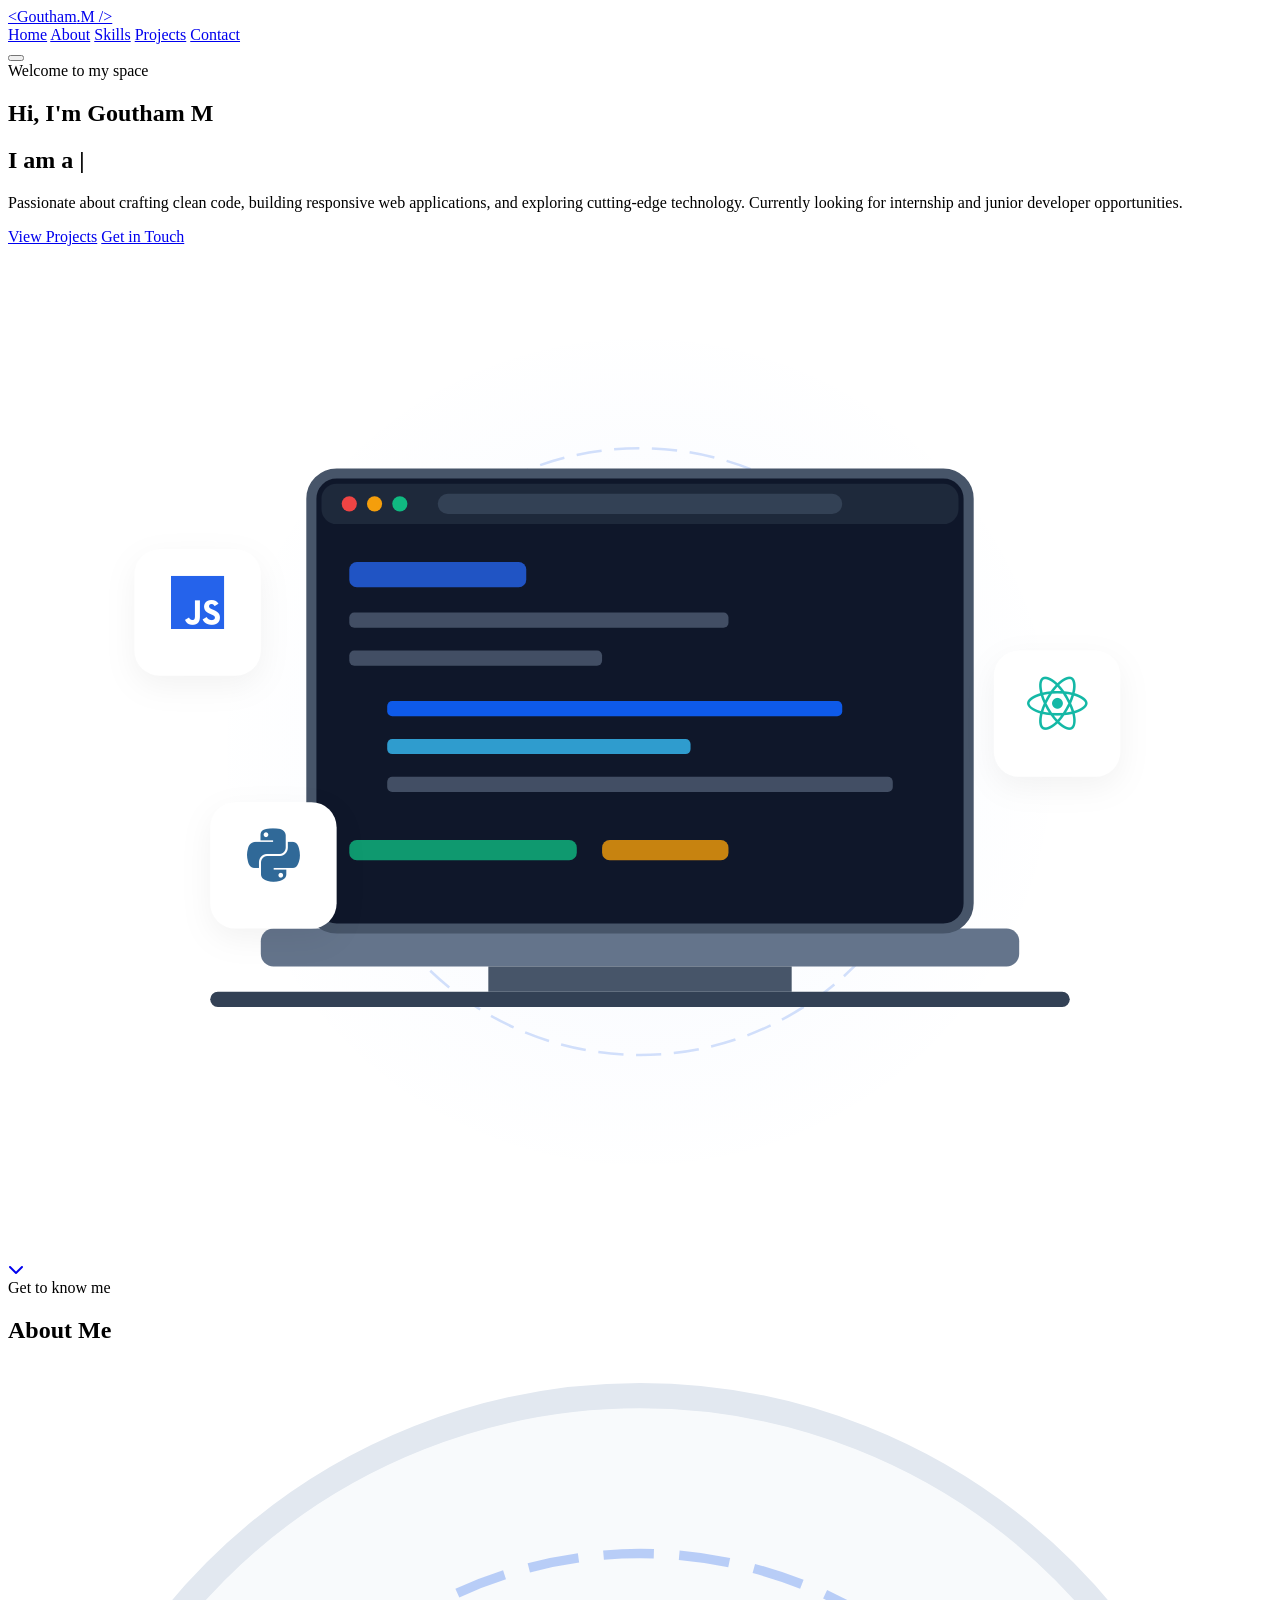
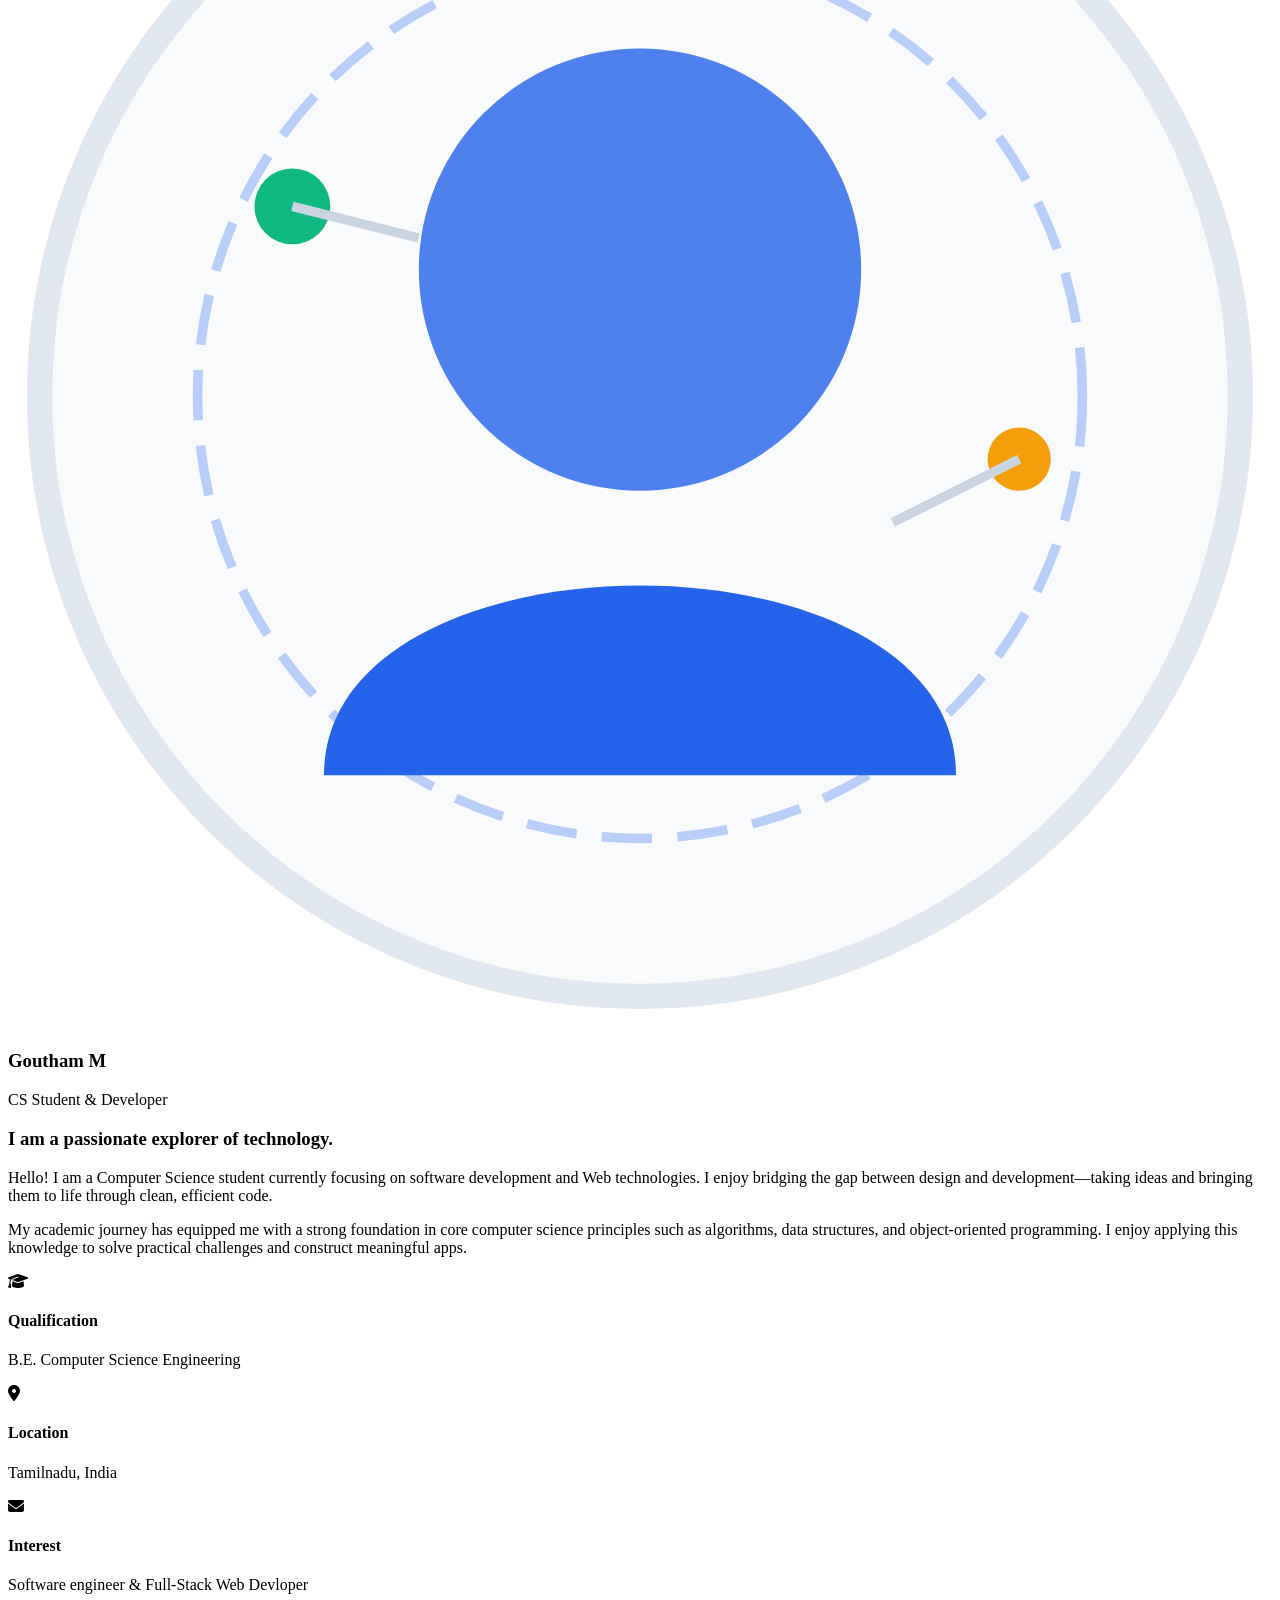
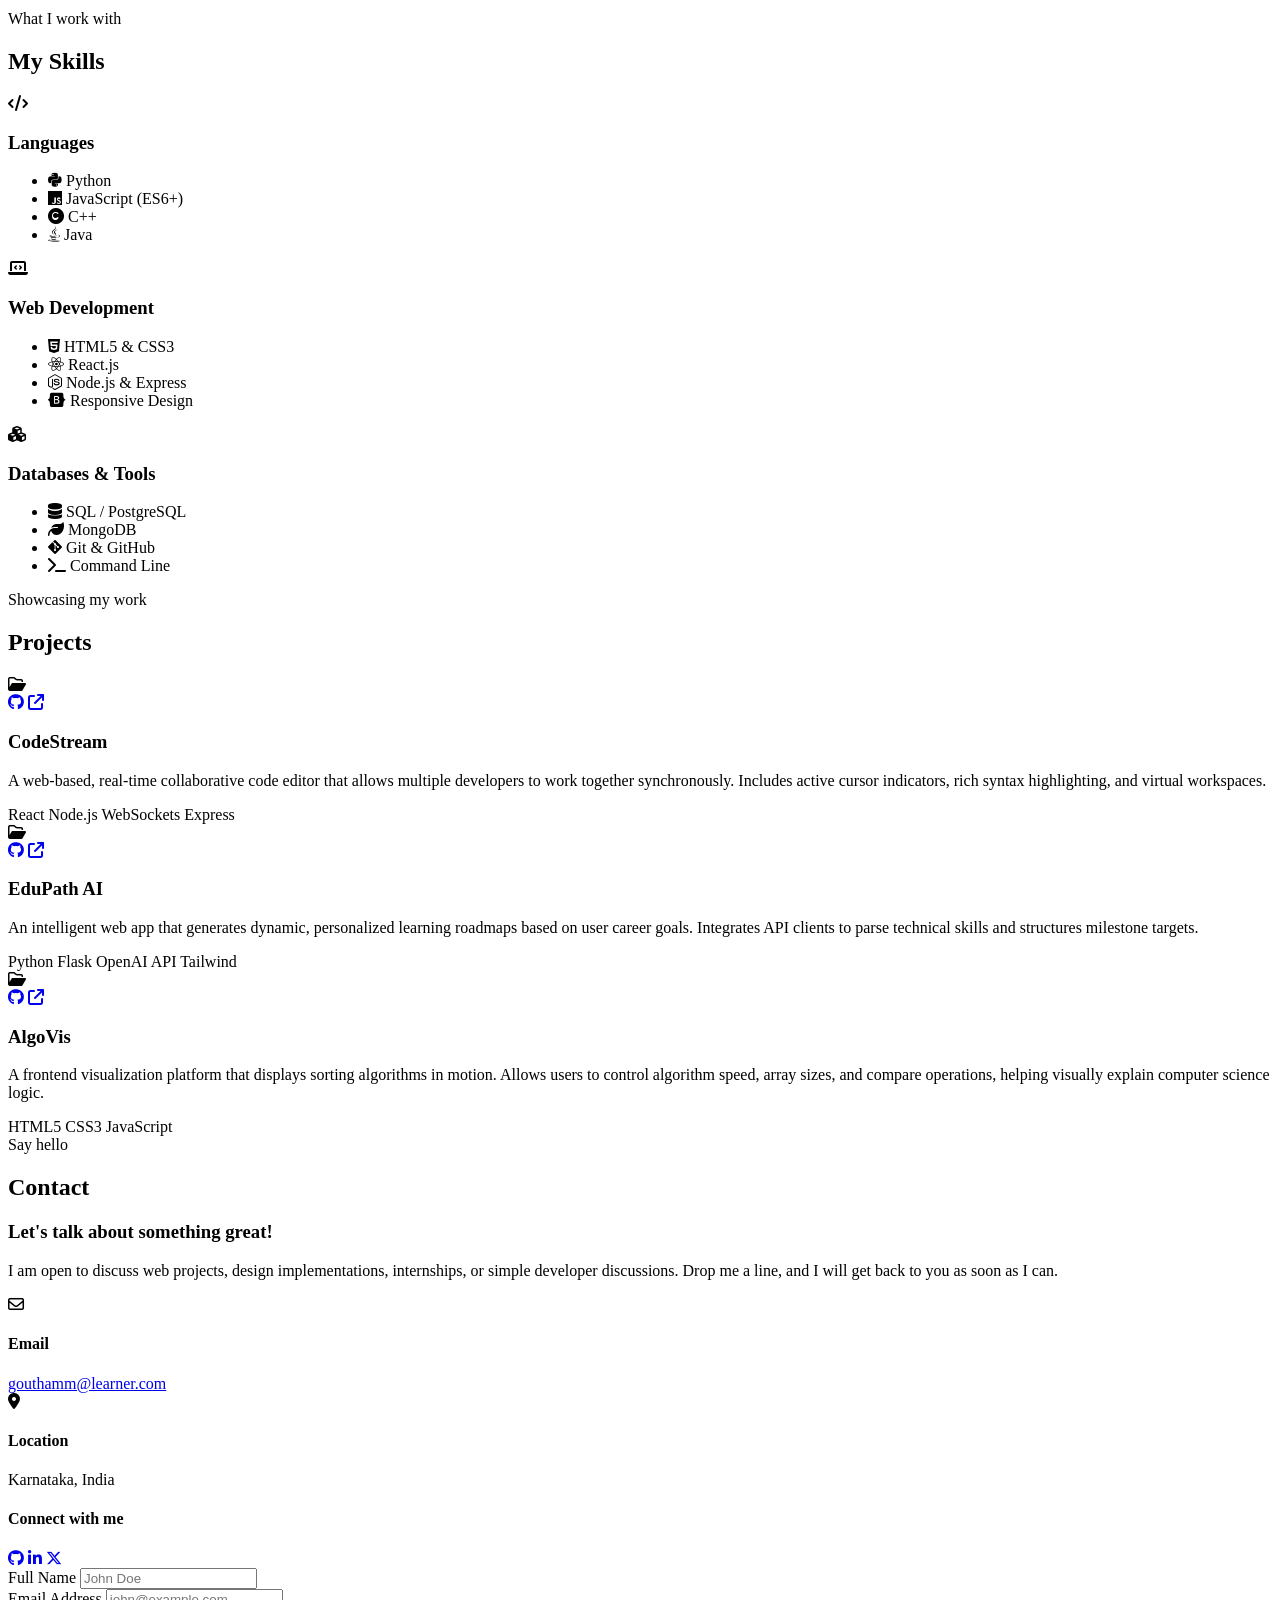
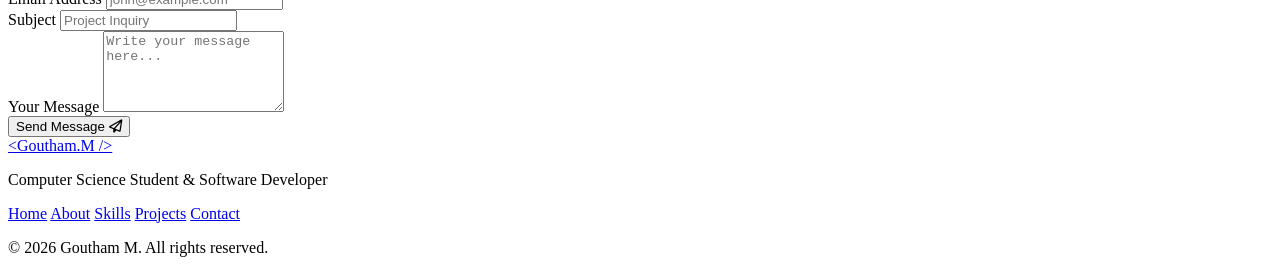
==== !indec.html @ 9b83786e "Update !indec.html" ====
<!DOCTYPE html>
<html lang="en">
<head>
    <meta charset="UTF-8">
    <meta name="viewport" content="width=device-width, initial-scale=1.0">
    <meta name="description" content="Portfolio of Goutham M, a passionate Computer Science student and Software Developer. Presenting projects, skills, education, and contact information.">
    <title>Goutham M | Computer Science Student & Developer Portfolio</title>
    <!-- Google Fonts -->
    <link rel="preconnect" href="https://fonts.googleapis.com">
    <link rel="preconnect" href="https://fonts.gstatic.com" crossorigin>
    <link href="https://fonts.googleapis.com/css2?family=Inter:wght@300;400;500;600;700&family=Outfit:wght@400;500;600;700;800&display=swap" rel="stylesheet">
    <!-- Font Awesome Icons -->
    <link rel="stylesheet" href="https://cdnjs.cloudflare.com/ajax/libs/font-awesome/6.4.0/css/all.min.css">
    <!-- Custom CSS -->
    <link rel="stylesheet" href="style.css">
</head>
<body>
    <!-- Navigation Bar -->
    <header class="navbar" id="navbar">
        <div class="nav-container">
            <a href="#home" class="logo">
                <span class="logo-accent">&lt;</span>Goutham<span class="logo-accent">.M /&gt;</span>
            </a>
            
            <nav class="nav-menu" id="nav-menu">
                <a href="#home" class="nav-link active">Home</a>
                <a href="#about" class="nav-link">About</a>
                <a href="#skills" class="nav-link">Skills</a>
                <a href="#projects" class="nav-link">Projects</a>
                <a href="#contact" class="nav-link">Contact</a>
            </nav>
            <button class="nav-toggle" id="nav-toggle" aria-label="Toggle menu">
                <span class="bar"></span>
                <span class="bar"></span>
                <span class="bar"></span>
            </button>
        </div>
    </header>
    <!-- Main Content -->
    <main>
        <!-- Hero Section -->
        <section id="home" class="hero-section">
            <div class="hero-container">
                <div class="hero-content">
                    <span class="hero-subtitle">Welcome to my space</span>
                    <h1 class="hero-title">Hi, I'm <span class="text-gradient">Goutham M</span></h1>
                    <h2 class="hero-tagline">
                        I am a <span class="typewriter" id="typewriter" data-words='["Computer Science Student", "Software Developer", "Problem Solver", "Tech Enthusiast"]'></span><span class="cursor">|</span>
                    </h2>
                    <p class="hero-description">
                        Passionate about crafting clean code, building responsive web applications, and exploring cutting-edge technology. Currently looking for internship and junior developer opportunities.
                    </p>
                    <div class="hero-cta">
                        <a href="#projects" class="btn btn-primary">View Projects</a>
                        <a href="#contact" class="btn btn-secondary">Get in Touch</a>
                    </div>
                </div>
                <div class="hero-graphic">
                    <div class="graphic-wrapper">
                        <!-- Modern Professional Web Dev SVG graphic -->
                        <svg viewBox="0 0 500 400" class="hero-svg">
                            <!-- Background Circles -->
                            <circle cx="250" cy="200" r="170" fill="url(#blue-grad)" opacity="0.05" />
                            <circle cx="250" cy="200" r="120" fill="none" stroke="#2563eb" stroke-width="1" stroke-dasharray="10 5" opacity="0.2" class="spin-slow" />
                            
                            <!-- Laptop Base -->
                            <rect x="100" y="270" width="300" height="15" rx="5" fill="#64748b" />
                            <rect x="190" y="285" width="120" height="10" fill="#475569" />
                            <rect x="80" y="295" width="340" height="6" rx="3" fill="#334155" />
                            
                            <!-- Laptop Screen Frame -->
                            <rect x="120" y="90" width="260" height="180" rx="10" fill="#0f172a" stroke="#475569" stroke-width="4" />
                            
                            <!-- Web Browser Mockup Header -->
                            <rect x="124" y="94" width="252" height="16" fill="#1e293b" rx="6" />
                            <!-- Browser Dots -->
                            <circle cx="135" cy="102" r="3" fill="#ef4444" />
                            <circle cx="145" cy="102" r="3" fill="#f59e0b" />
                            <circle cx="155" cy="102" r="3" fill="#10b981" />
                            <!-- Browser Address Bar -->
                            <rect x="170" y="98" width="160" height="8" rx="4" fill="#334155" />
                            
                            <!-- Screen Content/Code Lines -->
                            <rect x="135" y="125" width="70" height="10" rx="3" fill="#2563eb" opacity="0.8" />
                            <rect x="135" y="145" width="150" height="6" rx="2" fill="#64748b" opacity="0.6" />
                            <rect x="135" y="160" width="100" height="6" rx="2" fill="#64748b" opacity="0.6" />
                            
                            <rect x="150" y="180" width="180" height="6" rx="2" fill="#0f62fe" opacity="0.9" />
                            <rect x="150" y="195" width="120" height="6" rx="2" fill="#38bdf8" opacity="0.8" />
                            <rect x="150" y="210" width="200" height="6" rx="2" fill="#64748b" opacity="0.6" />
                            
                            <rect x="135" y="235" width="90" height="8" rx="3" fill="#10b981" opacity="0.8" />
                            <rect x="235" y="235" width="50" height="8" rx="3" fill="#f59e0b" opacity="0.8" />
                            
                            <!-- Tech floating badges -->
                            <g class="float-animation-1">
                                <rect x="50" y="120" width="50" height="50" rx="10" fill="#ffffff" filter="drop-shadow(0 4px 6px rgba(0,0,0,0.05))" />
                                <text x="75" y="150" font-family="'Font Awesome 5 Brands'" font-size="24" fill="#2563eb" text-anchor="middle">&#xf3b8;</text> <!-- JS -->
                            </g>
                            
                            <g class="float-animation-2">
                                <rect x="390" y="160" width="50" height="50" rx="10" fill="#ffffff" filter="drop-shadow(0 4px 6px rgba(0,0,0,0.05))" />
                                <text x="415" y="190" font-family="'Font Awesome 5 Brands'" font-size="24" fill="#14b8a6" text-anchor="middle">&#xf41b;</text> <!-- React -->
                            </g>
                            
                            <g class="float-animation-3">
                                <rect x="80" y="220" width="50" height="50" rx="10" fill="#ffffff" filter="drop-shadow(0 4px 6px rgba(0,0,0,0.05))" />
                                <text x="105" y="250" font-family="'Font Awesome 5 Brands'" font-size="24" fill="#306998" text-anchor="middle">&#xf3e2;</text> <!-- Python -->
                            </g>
                            
                            <!-- Gradients -->
                            <defs>
                                <radialGradient id="blue-grad" cx="50%" cy="50%" r="50%">
                                    <stop offset="0%" stop-color="#2563eb" />
                                    <stop offset="100%" stop-color="#3b82f6" stop-opacity="0" />
                                </radialGradient>
                            </defs>
                        </svg>
                    </div>
                </div>
            </div>
            <!-- Scroll Down Indicator -->
            <div class="scroll-down">
                <a href="#about" aria-label="Scroll to About Me section">
                    <i class="fa-solid fa-chevron-down bounce"></i>
                </a>
            </div>
        </section>
        <!-- About Me Section -->
        <section id="about" class="about-section section-padding">
            <div class="container">
                <div class="section-header">
                    <span class="section-subtitle">Get to know me</span>
                    <h2 class="section-title">About Me</h2>
                    <div class="title-underline"></div>
                </div>
                
                <div class="about-grid">
                    <div class="about-image-wrapper">
                        <div class="about-card-shadow"></div>
                        <div class="about-card">
                            <svg viewBox="0 0 200 200" class="about-avatar-svg">
                                <circle cx="100" cy="100" r="95" fill="#f8fafc" stroke="#e2e8f0" stroke-width="4" />
                                <!-- Avatar Graphic -->
                                <circle cx="100" cy="80" r="35" fill="#2563eb" opacity="0.8" />
                                <path d="M50 160 C 50 120, 150 120, 150 160" fill="#2563eb" />
                                <circle cx="100" cy="100" r="70" fill="none" stroke="#2563eb" stroke-dasharray="8 4" stroke-width="1.5" opacity="0.3" class="spin-slow" />
                                <!-- Decorative nodes -->
                                <circle cx="45" cy="70" r="6" fill="#10b981" />
                                <circle cx="160" cy="110" r="5" fill="#f59e0b" />
                                <line x1="45" y1="70" x2="65" y2="75" stroke="#cbd5e1" stroke-width="1.5" />
                                <line x1="160" y1="110" x2="140" y2="120" stroke="#cbd5e1" stroke-width="1.5" />
                            </svg>
                            <div class="about-card-info">
                                <h3>Goutham M</h3>
                                <p>CS Student & Developer</p>
                            </div>
                        </div>
                    </div>
                    
                    <div class="about-details">
                        <h3 class="about-heading">I am a passionate explorer of technology.</h3>
                        <p class="about-text">
                            Hello! I am a Computer Science student currently focusing on software development and Web technologies. I enjoy bridging the gap between design and development—taking ideas and bringing them to life through clean, efficient code.
                        </p>
                        <p class="about-text">
                            My academic journey has equipped me with a strong foundation in core computer science principles such as algorithms, data structures, and object-oriented programming. I enjoy applying this knowledge to solve practical challenges and construct meaningful apps.
                        </p>
                        
                        <div class="info-badges-grid">
                            <div class="info-badge">
                                <div class="badge-icon"><i class="fa-solid fa-graduation-cap"></i></div>
                                <div class="badge-text">
                                    <h4>Qualification</h4>
                                    <p>B.E. Computer Science Engineering</p>
                                </div>
                            </div>
                            <div class="info-badge">
                                <div class="badge-icon"><i class="fa-solid fa-location-dot"></i></div>
                                <div class="badge-text">
                                    <h4>Location</h4>
                                    <p>Tamilnadu, India</p>
                                </div>
                            </div>
                            <div class="info-badge">
                                <div class="badge-icon"><i class="fa-solid fa-envelope"></i></div>
                                <div class="badge-text">
                                    <h4>Interest</h4>
                                    <p>Software engineer & Full-Stack Web Devloper</p>
                                </div>
                            </div>
                        </div>
                    </div>
                </div>
            </div>
        </section>
        <!-- Skills Section -->
        <section id="skills" class="skills-section section-padding bg-light">
            <div class="container">
                <div class="section-header">
                    <span class="section-subtitle">What I work with</span>
                    <h2 class="section-title">My Skills</h2>
                    <div class="title-underline"></div>
                </div>
                <div class="skills-grid">
                    <!-- Languages -->
                    <div class="skill-category-card">
                        <div class="category-header">
                            <i class="fa-solid fa-code category-icon"></i>
                            <h3>Languages</h3>
                        </div>
                        <ul class="skills-list">
                            <li class="skill-item">
                                <div class="skill-info">
                                    <span class="skill-name"><i class="fa-brands fa-python skill-logo python-color"></i> Python</span>
                                </div>
                            </li>
                            <li class="skill-item">
                                <div class="skill-info">
                                    <span class="skill-name"><i class="fa-brands fa-js skill-logo js-color"></i> JavaScript (ES6+)</span>
                                </div>
                            </li>
                            <li class="skill-item">
                                <div class="skill-info">
                                    <span class="skill-name"><i class="fa-solid fa-copyright skill-logo cpp-color"></i> C++</span>
                                </div>
                            </li>
                            <li class="skill-item">
                                <div class="skill-info">
                                    <span class="skill-name"><i class="fa-brands fa-java skill-logo java-color"></i> Java</span>
                                </div>
                            </li>
                        </ul>
                    </div>
                    <!-- Web Development -->
                    <div class="skill-category-card">
                        <div class="category-header">
                            <i class="fa-solid fa-laptop-code category-icon"></i>
                            <h3>Web Development</h3>
                        </div>
                        <ul class="skills-list">
                            <li class="skill-item">
                                <div class="skill-info">
                                    <span class="skill-name"><i class="fa-brands fa-html5 skill-logo html-color"></i> HTML5 & CSS3</span>
                                </div>
                            </li>
                            <li class="skill-item">
                                <div class="skill-info">
                                    <span class="skill-name"><i class="fa-brands fa-react skill-logo react-color"></i> React.js</span>
                                </div>
                            </li>
                            <li class="skill-item">
                                <div class="skill-info">
                                    <span class="skill-name"><i class="fa-brands fa-node-js skill-logo node-color"></i> Node.js & Express</span>
                                </div>
                            </li>
                            <li class="skill-item">
                                <div class="skill-info">
                                    <span class="skill-name"><i class="fa-brands fa-bootstrap skill-logo bootstrap-color"></i> Responsive Design</span>
                                </div>
                            </li>
                        </ul>
                    </div>
                    <!-- Databases & Tools -->
                    <div class="skill-category-card">
                        <div class="category-header">
                            <i class="fa-solid fa-cubes category-icon"></i>
                            <h3>Databases & Tools</h3>
                        </div>
                        <ul class="skills-list">
                            <li class="skill-item">
                                <div class="skill-info">
                                    <span class="skill-name"><i class="fa-solid fa-database skill-logo sql-color"></i> SQL / PostgreSQL</span>
                                </div>
                            </li>
                            <li class="skill-item">
                                <div class="skill-info">
                                    <span class="skill-name"><i class="fa-solid fa-leaf skill-logo mongo-color"></i> MongoDB</span>
                                </div>
                            </li>
                            <li class="skill-item">
                                <div class="skill-info">
                                    <span class="skill-name"><i class="fa-brands fa-git-alt skill-logo git-color"></i> Git & GitHub</span>
                                </div>
                            </li>
                            <li class="skill-item">
                                <div class="skill-info">
                                    <span class="skill-name"><i class="fa-solid fa-terminal skill-logo linux-color"></i> Command Line</span>
                                </div>
                            </li>
                        </ul>
                    </div>
                </div>
            </div>
        </section>
        <!-- Projects Section -->
        <section id="projects" class="projects-section section-padding">
            <div class="container">
                <div class="section-header">
                    <span class="section-subtitle">Showcasing my work</span>
                    <h2 class="section-title">Projects</h2>
                    <div class="title-underline"></div>
                </div>
                <div class="projects-grid">
                    <!-- Project 1 -->
                    <div class="project-card">
                        <div class="project-header">
                            <div class="project-folder-icon">
                                <i class="fa-regular fa-folder-open"></i>
                            </div>
                            <div class="project-links">
                                <a href="https://github.com" target="_blank" rel="noopener noreferrer" aria-label="GitHub Repository"><i class="fa-brands fa-github"></i></a>
                                <a href="#" target="_blank" rel="noopener noreferrer" aria-label="Live Demo Link"><i class="fa-solid fa-arrow-up-right-from-square"></i></a>
                            </div>
                        </div>
                        <div class="project-body">
                            <h3 class="project-title">CodeStream</h3>
                            <p class="project-description">
                                A web-based, real-time collaborative code editor that allows multiple developers to work together synchronously. Includes active cursor indicators, rich syntax highlighting, and virtual workspaces.
                            </p>
                        </div>
                        <div class="project-footer">
                            <span class="tech-tag">React</span>
                            <span class="tech-tag">Node.js</span>
                            <span class="tech-tag">WebSockets</span>
                            <span class="tech-tag">Express</span>
                        </div>
                    </div>
                    <!-- Project 2 -->
                    <div class="project-card">
                        <div class="project-header">
                            <div class="project-folder-icon">
                                <i class="fa-regular fa-folder-open"></i>
                            </div>
                            <div class="project-links">
                                <a href="https://github.com" target="_blank" rel="noopener noreferrer" aria-label="GitHub Repository"><i class="fa-brands fa-github"></i></a>
                                <a href="#" target="_blank" rel="noopener noreferrer" aria-label="Live Demo Link"><i class="fa-solid fa-arrow-up-right-from-square"></i></a>
                            </div>
                        </div>
                        <div class="project-body">
                            <h3 class="project-title">EduPath AI</h3>
                            <p class="project-description">
                                An intelligent web app that generates dynamic, personalized learning roadmaps based on user career goals. Integrates API clients to parse technical skills and structures milestone targets.
                            </p>
                        </div>
                        <div class="project-footer">
                            <span class="tech-tag">Python</span>
                            <span class="tech-tag">Flask</span>
                            <span class="tech-tag">OpenAI API</span>
                            <span class="tech-tag">Tailwind</span>
                        </div>
                    </div>
                    <!-- Project 3 -->
                    <div class="project-card">
                        <div class="project-header">
                            <div class="project-folder-icon">
                                <i class="fa-regular fa-folder-open"></i>
                            </div>
                            <div class="project-links">
                                <a href="https://github.com" target="_blank" rel="noopener noreferrer" aria-label="GitHub Repository"><i class="fa-brands fa-github"></i></a>
                                <a href="#" target="_blank" rel="noopener noreferrer" aria-label="Live Demo Link"><i class="fa-solid fa-arrow-up-right-from-square"></i></a>
                            </div>
                        </div>
                        <div class="project-body">
                            <h3 class="project-title">AlgoVis</h3>
                            <p class="project-description">
                                A frontend visualization platform that displays sorting algorithms in motion. Allows users to control algorithm speed, array sizes, and compare operations, helping visually explain computer science logic.
                            </p>
                        </div>
                        <div class="project-footer">
                            <span class="tech-tag">HTML5</span>
                            <span class="tech-tag">CSS3</span>
                            <span class="tech-tag">JavaScript</span>
                        </div>
                    </div>
                </div>
            </div>
        </section>
        <!-- Contact Section -->
        <section id="contact" class="contact-section section-padding bg-light">
            <div class="container">
                <div class="section-header">
                    <span class="section-subtitle">Say hello</span>
                    <h2 class="section-title">Contact</h2>
                    <div class="title-underline"></div>
                </div>
                <div class="contact-grid">
                    <div class="contact-info">
                        <h3 class="contact-heading">Let's talk about something great!</h3>
                        <p class="contact-text">
                            I am open to discuss web projects, design implementations, internships, or simple developer discussions. Drop me a line, and I will get back to you as soon as I can.
                        </p>
                        
                        <div class="contact-details-list">
                            <div class="contact-detail-item">
                                <div class="contact-detail-icon"><i class="fa-regular fa-envelope"></i></div>
                                <div class="contact-detail-content">
                                    <h4>Email</h4>
                                    <a href="mailto:gouthamm@example.com">gouthamm@learner.com</a>
                                </div>
                            </div>
                            <div class="contact-detail-item">
                                <div class="contact-detail-icon"><i class="fa-solid fa-location-dot"></i></div>
                                <div class="contact-detail-content">
                                    <h4>Location</h4>
                                    <p>Karnataka, India</p>
                                </div>
                            </div>
                        </div>
                        <div class="social-links-wrapper">
                            <h4>Connect with me</h4>
                            <div class="social-links">
                                <a href="https://github.com" target="_blank" rel="noopener noreferrer" class="social-icon" aria-label="GitHub"><i class="fa-brands fa-github"></i></a>
                                <a href="https://linkedin.com" target="_blank" rel="noopener noreferrer" class="social-icon" aria-label="LinkedIn"><i class="fa-brands fa-linkedin-in"></i></a>
                                <a href="https://twitter.com" target="_blank" rel="noopener noreferrer" class="social-icon" aria-label="Twitter"><i class="fa-brands fa-x-twitter"></i></a>
                            </div>
                        </div>
                    </div>
                    <div class="contact-form-wrapper">
                        <form id="contact-form" class="contact-form">
                            <div class="form-group">
                                <label for="name" class="form-label">Full Name</label>
                                <input type="text" id="name" name="name" class="form-control" placeholder="John Doe" required>
                            </div>
                            <div class="form-group">
                                <label for="email" class="form-label">Email Address</label>
                                <input type="email" id="email" name="email" class="form-control" placeholder="john@example.com" required>
                            </div>
                            <div class="form-group">
                                <label for="subject" class="form-label">Subject</label>
                                <input type="text" id="subject" name="subject" class="form-control" placeholder="Project Inquiry" required>
                            </div>
                            <div class="form-group">
                                <label for="message" class="form-label">Your Message</label>
                                <textarea id="message" name="message" rows="5" class="form-control" placeholder="Write your message here..." required></textarea>
                            </div>
                            <button type="submit" id="submit-btn" class="btn btn-primary btn-block">
                                <span>Send Message</span> <i class="fa-regular fa-paper-plane"></i>
                            </button>
                            <div id="form-feedback" class="form-feedback hidden"></div>
                        </form>
                    </div>
                </div>
            </div>
        </section>
    </main>
    <!-- Footer -->
    <footer class="footer">
        <div class="container footer-container">
            <div class="footer-brand">
                <a href="#home" class="logo">&lt;Goutham.M /&gt;</a>
                <p>Computer Science Student & Software Developer</p>
            </div>
            <div class="footer-links">
                <a href="#home">Home</a>
                <a href="#about">About</a>
                <a href="#skills">Skills</a>
                <a href="#projects">Projects</a>
                <a href="#contact">Contact</a>
            </div>
            <div class="footer-bottom">
                <p>&copy; 2026 Goutham M. All rights reserved.</p>
            </div>
        </div>
    </footer>
    <!-- Custom JavaScript -->
    <script src="script.js"></script>
</body>
</html>
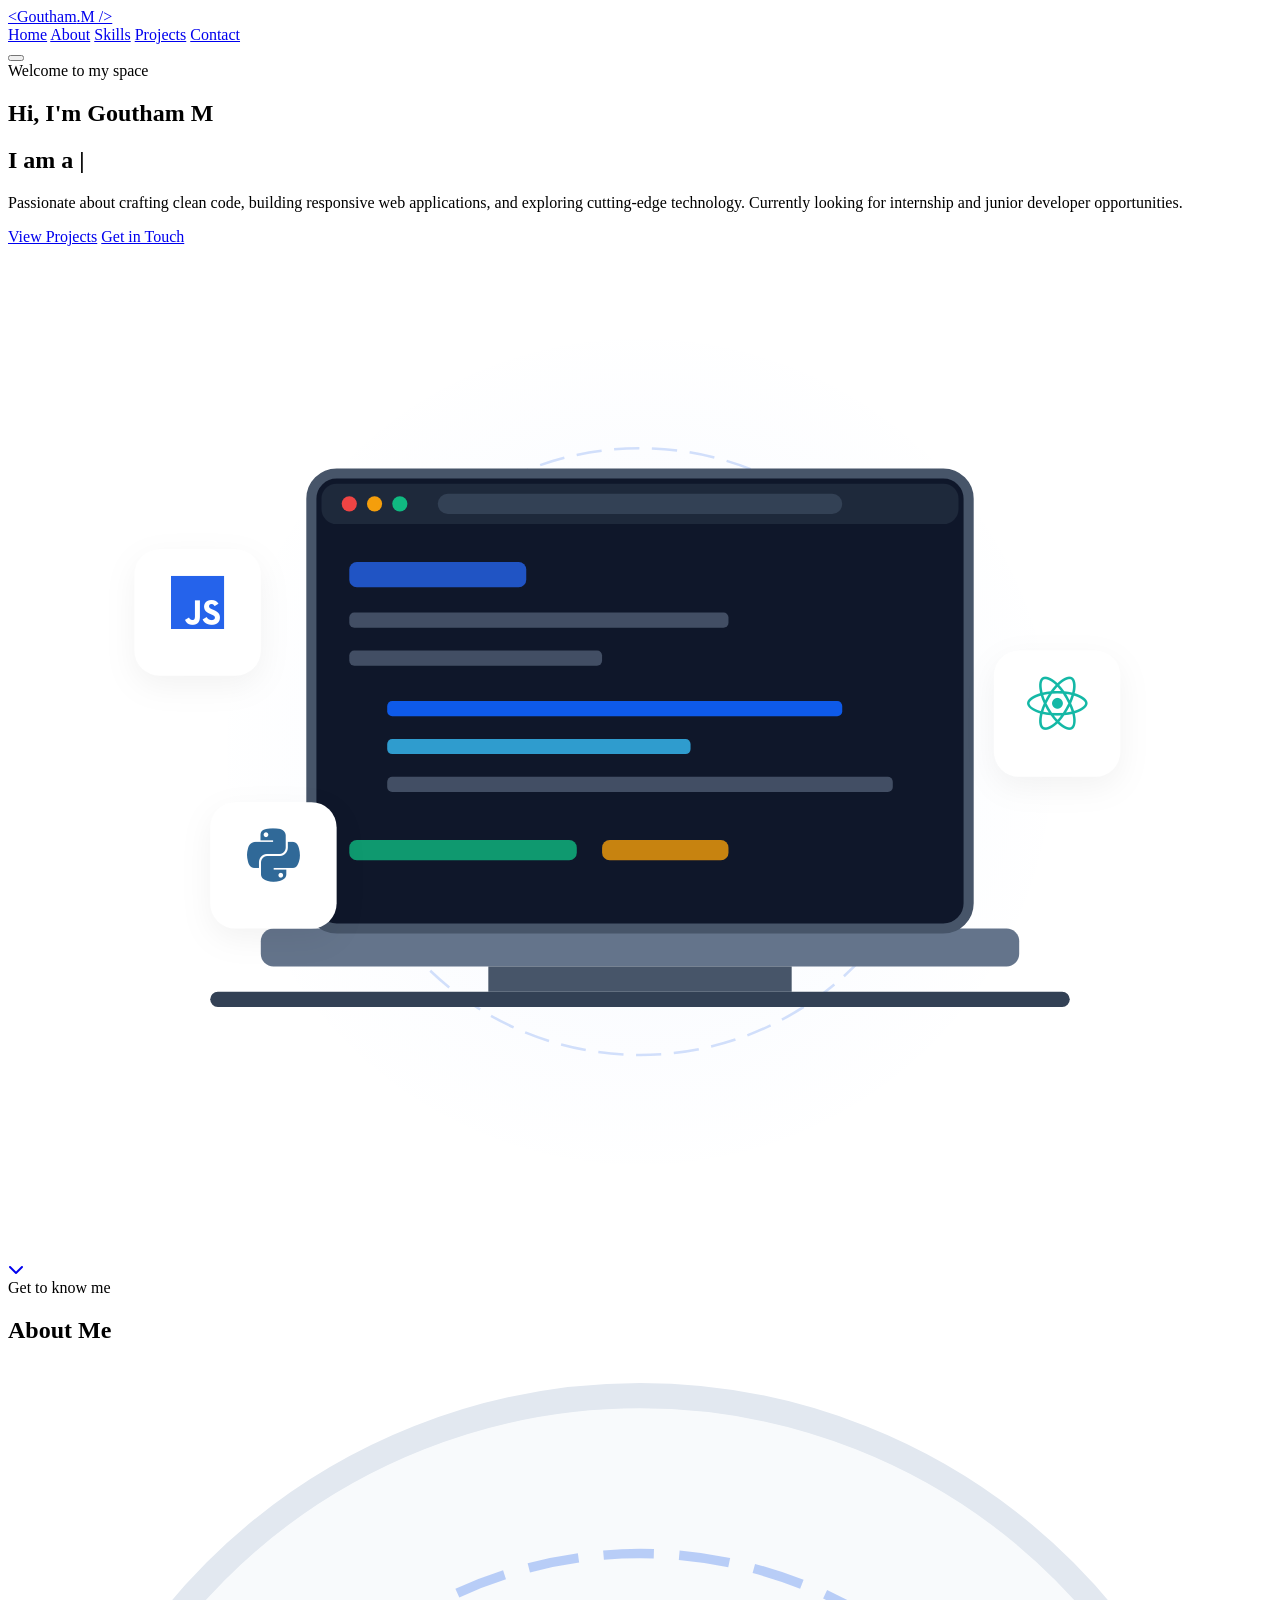
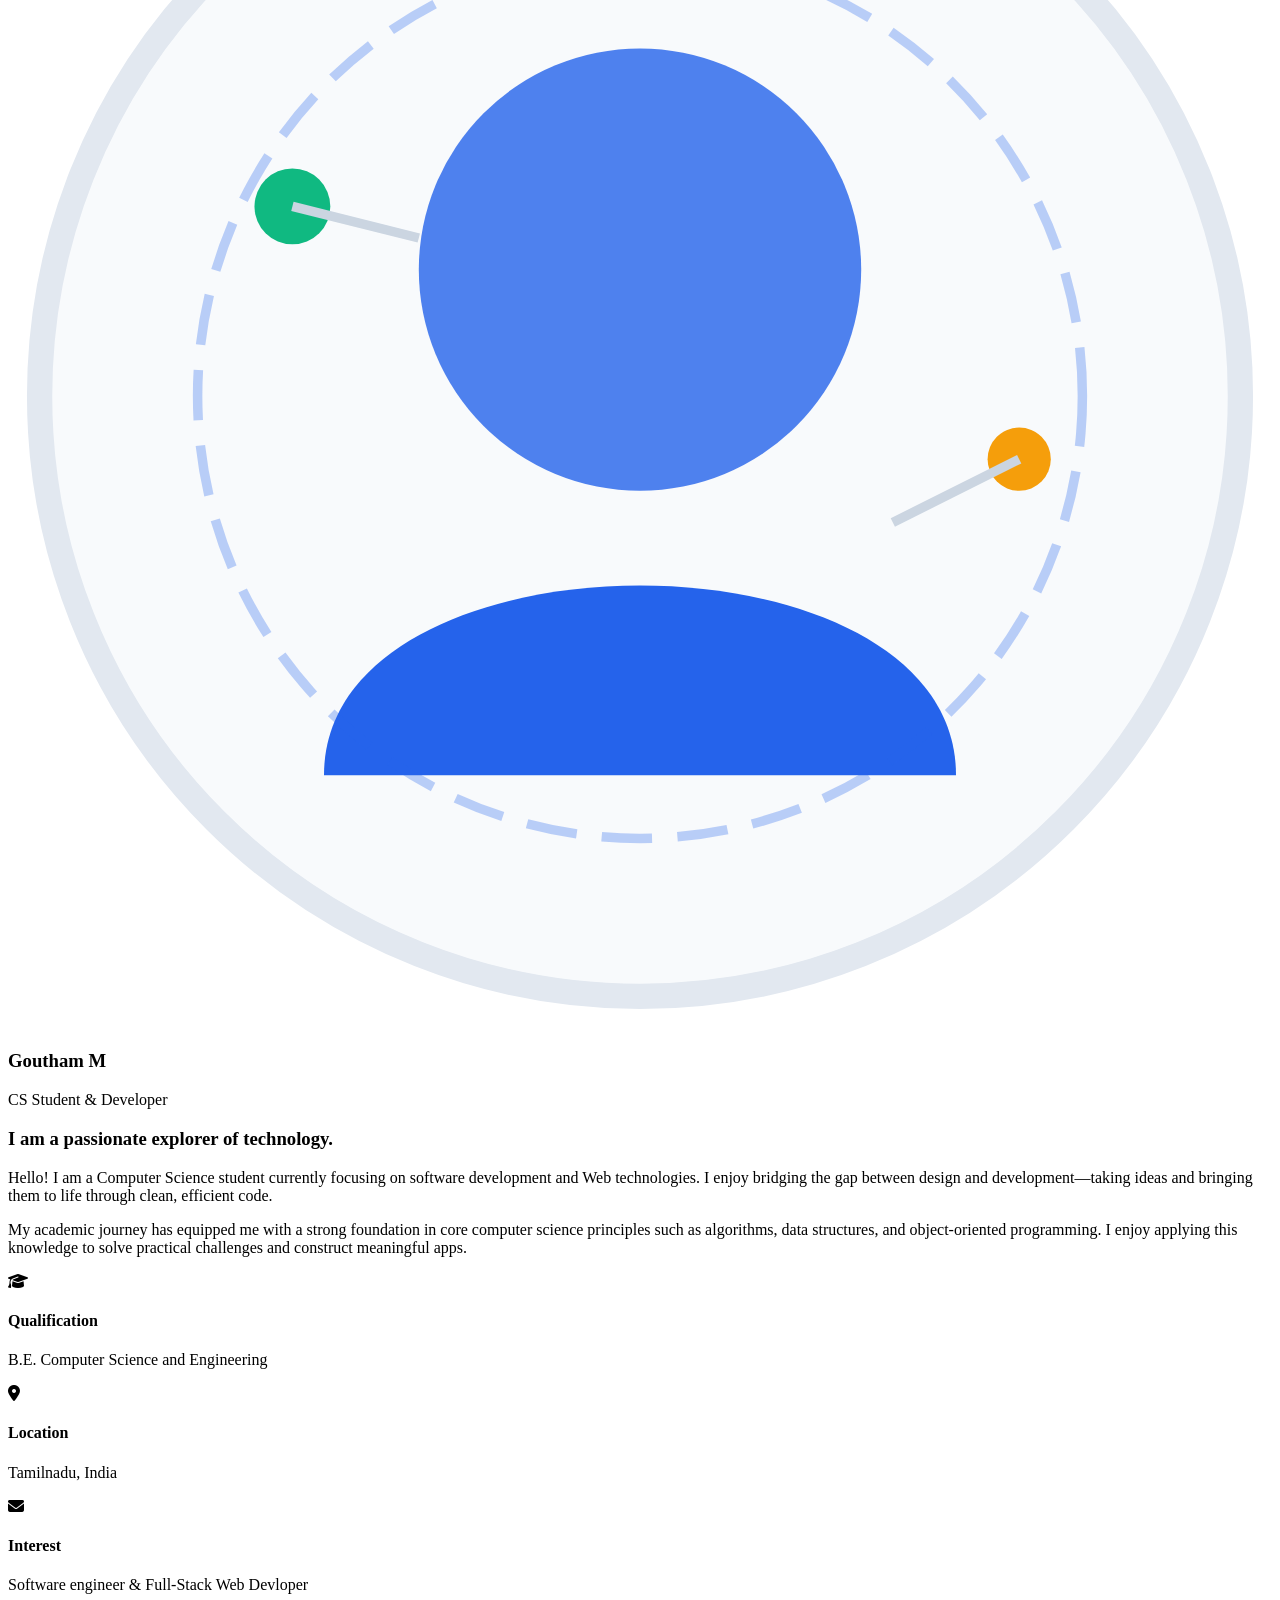
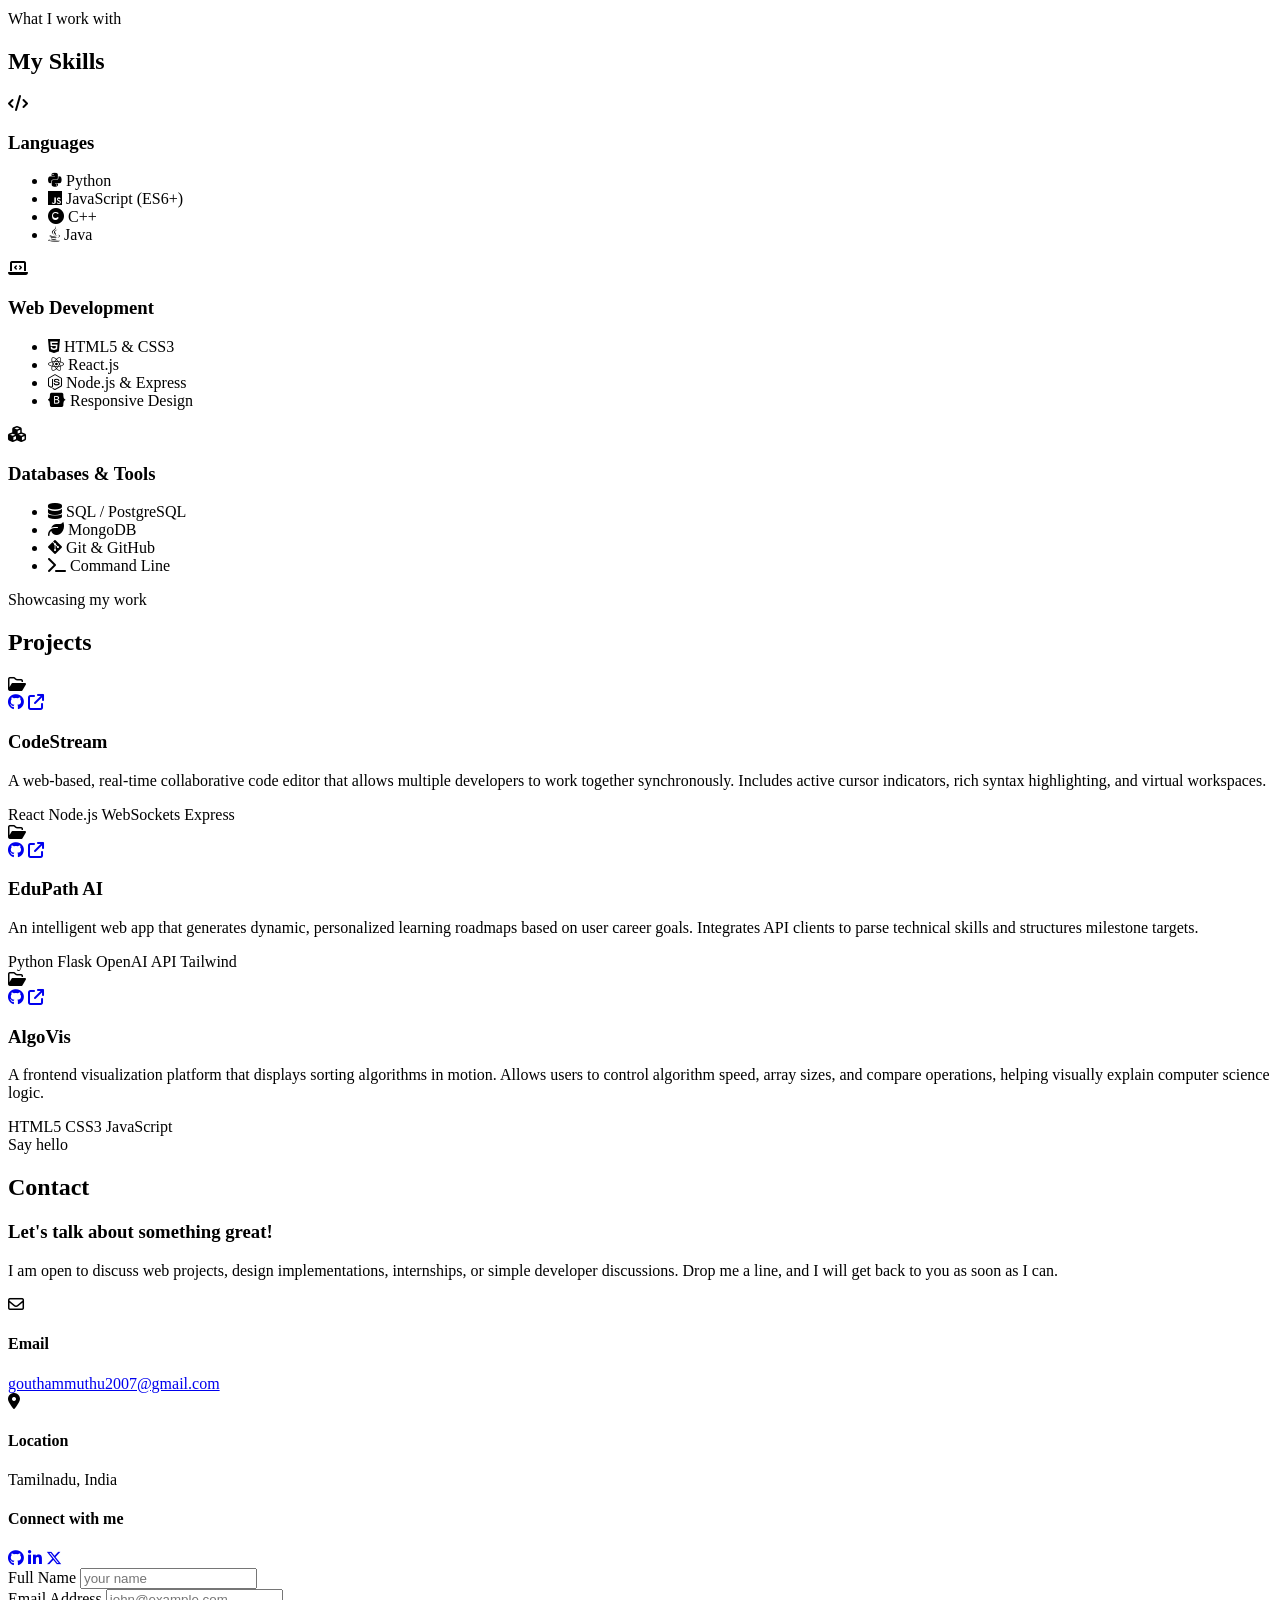
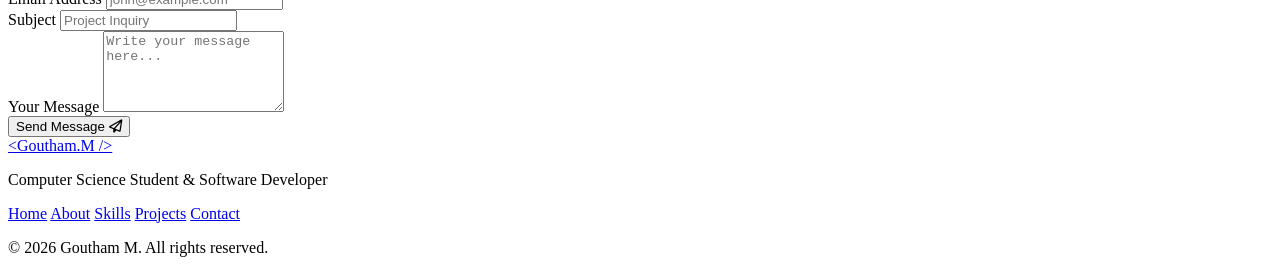
==== commit 996c2567: "Update !indec.html" ====
--- a/!indec.html
+++ b/!indec.html
@@ -172,7 +172,7 @@
                                 <div class="badge-icon"><i class="fa-solid fa-graduation-cap"></i></div>
                                 <div class="badge-text">
                                     <h4>Qualification</h4>
-                                    <p>B.E. Computer Science Engineering</p>
+                                    <p>B.E. Computer Science and Engineering</p>
                                 </div>
                             </div>
                             <div class="info-badge">
@@ -396,14 +396,14 @@
                                 <div class="contact-detail-icon"><i class="fa-regular fa-envelope"></i></div>
                                 <div class="contact-detail-content">
                                     <h4>Email</h4>
-                                    <a href="mailto:gouthamm@example.com">gouthamm@learner.com</a>
+                                    <a href="mailto:gouthamm@example.com">gouthammuthu2007@gmail.com</a>
                                 </div>
                             </div>
                             <div class="contact-detail-item">
                                 <div class="contact-detail-icon"><i class="fa-solid fa-location-dot"></i></div>
                                 <div class="contact-detail-content">
                                     <h4>Location</h4>
-                                    <p>Karnataka, India</p>
+                                    <p>Tamilnadu, India</p>
                                 </div>
                             </div>
                         </div>
@@ -420,7 +420,7 @@
                         <form id="contact-form" class="contact-form">
                             <div class="form-group">
                                 <label for="name" class="form-label">Full Name</label>
-                                <input type="text" id="name" name="name" class="form-control" placeholder="John Doe" required>
+                                <input type="text" id="name" name="name" class="form-control" placeholder="your name" required>
                             </div>
                             <div class="form-group">
                                 <label for="email" class="form-label">Email Address</label>
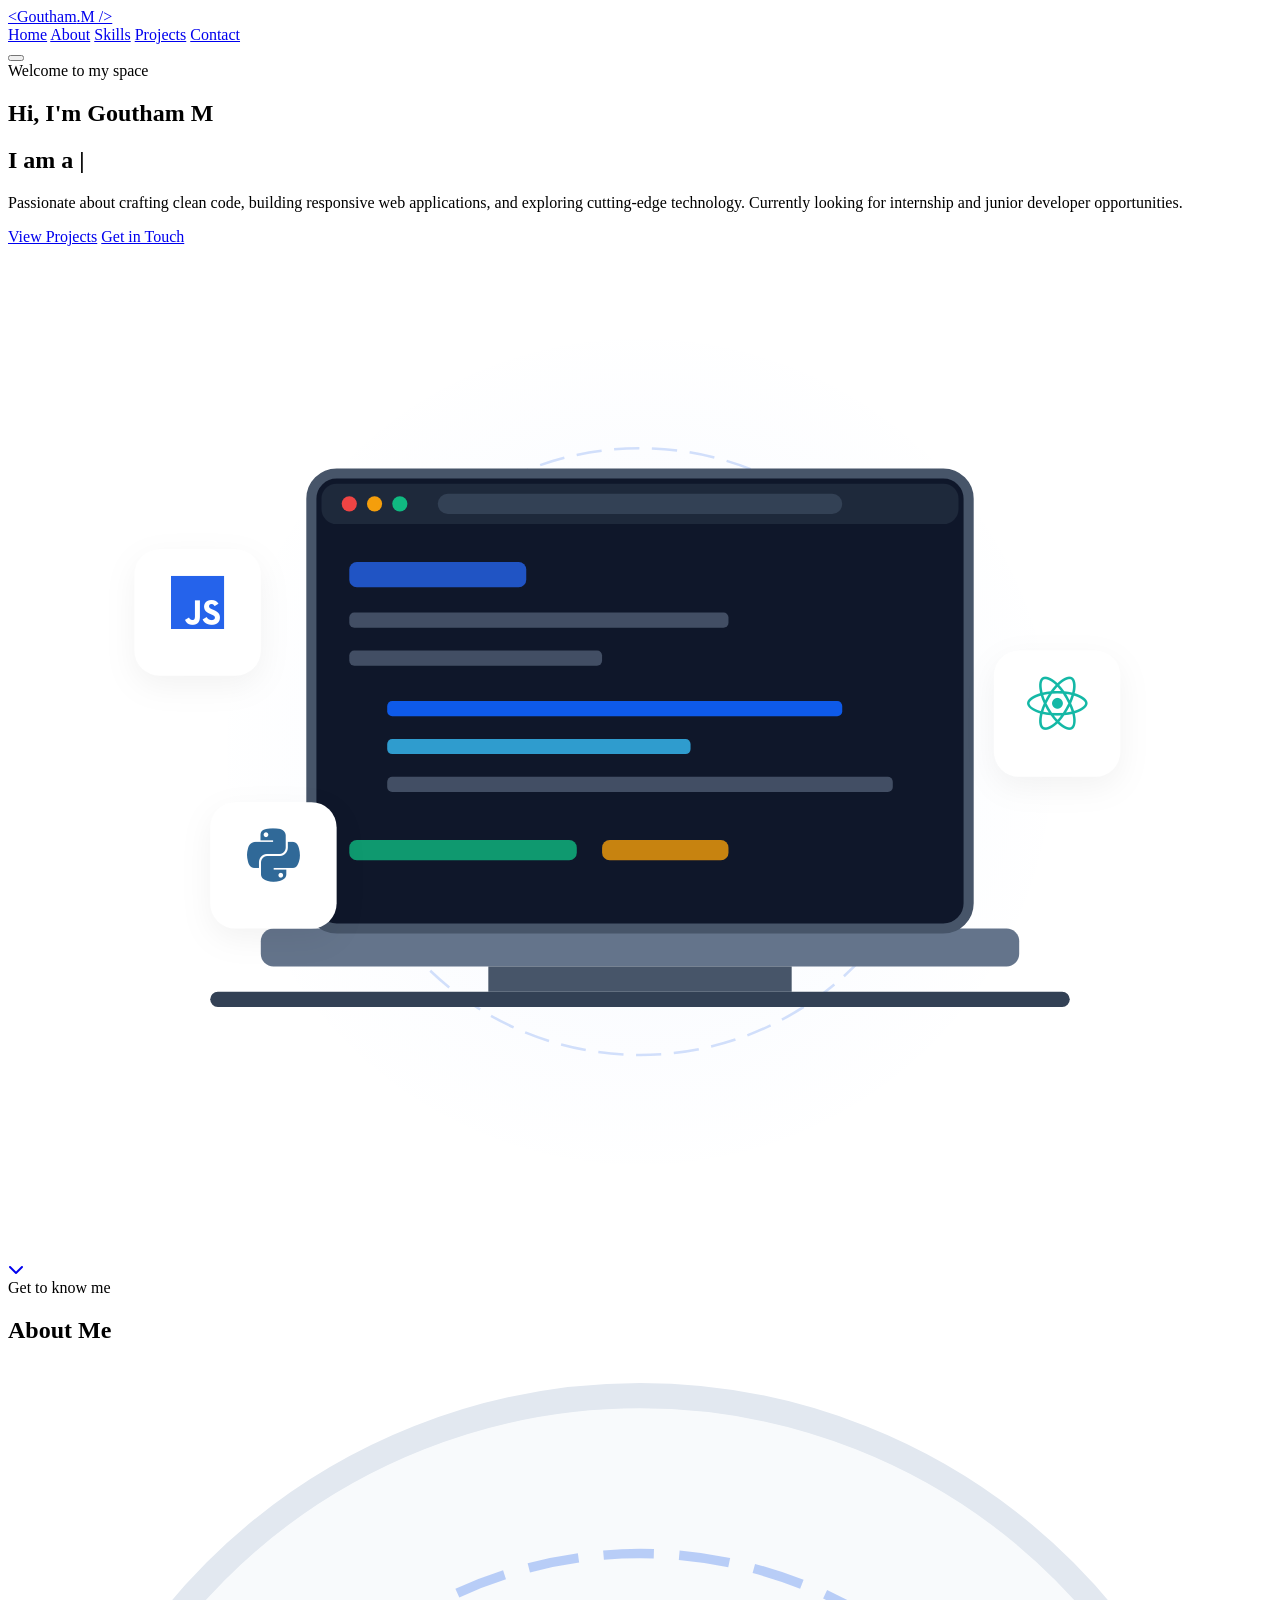
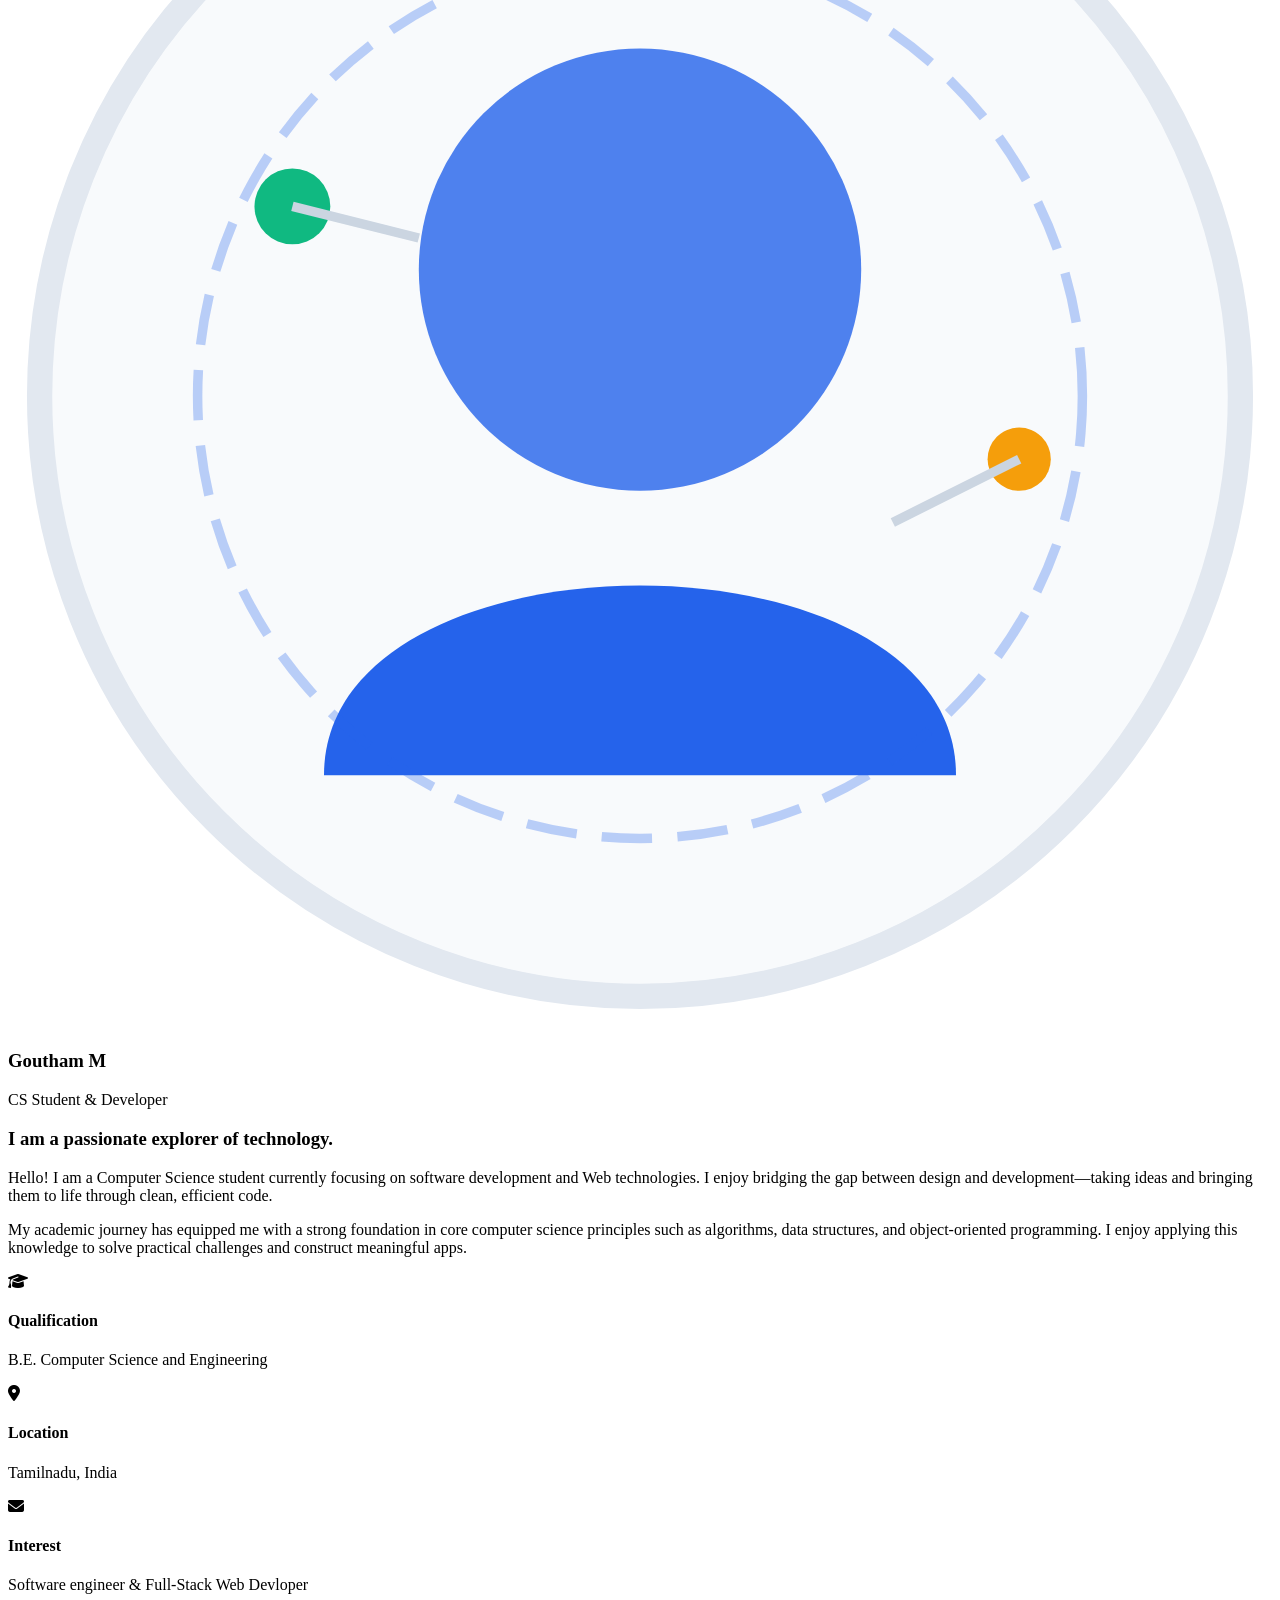
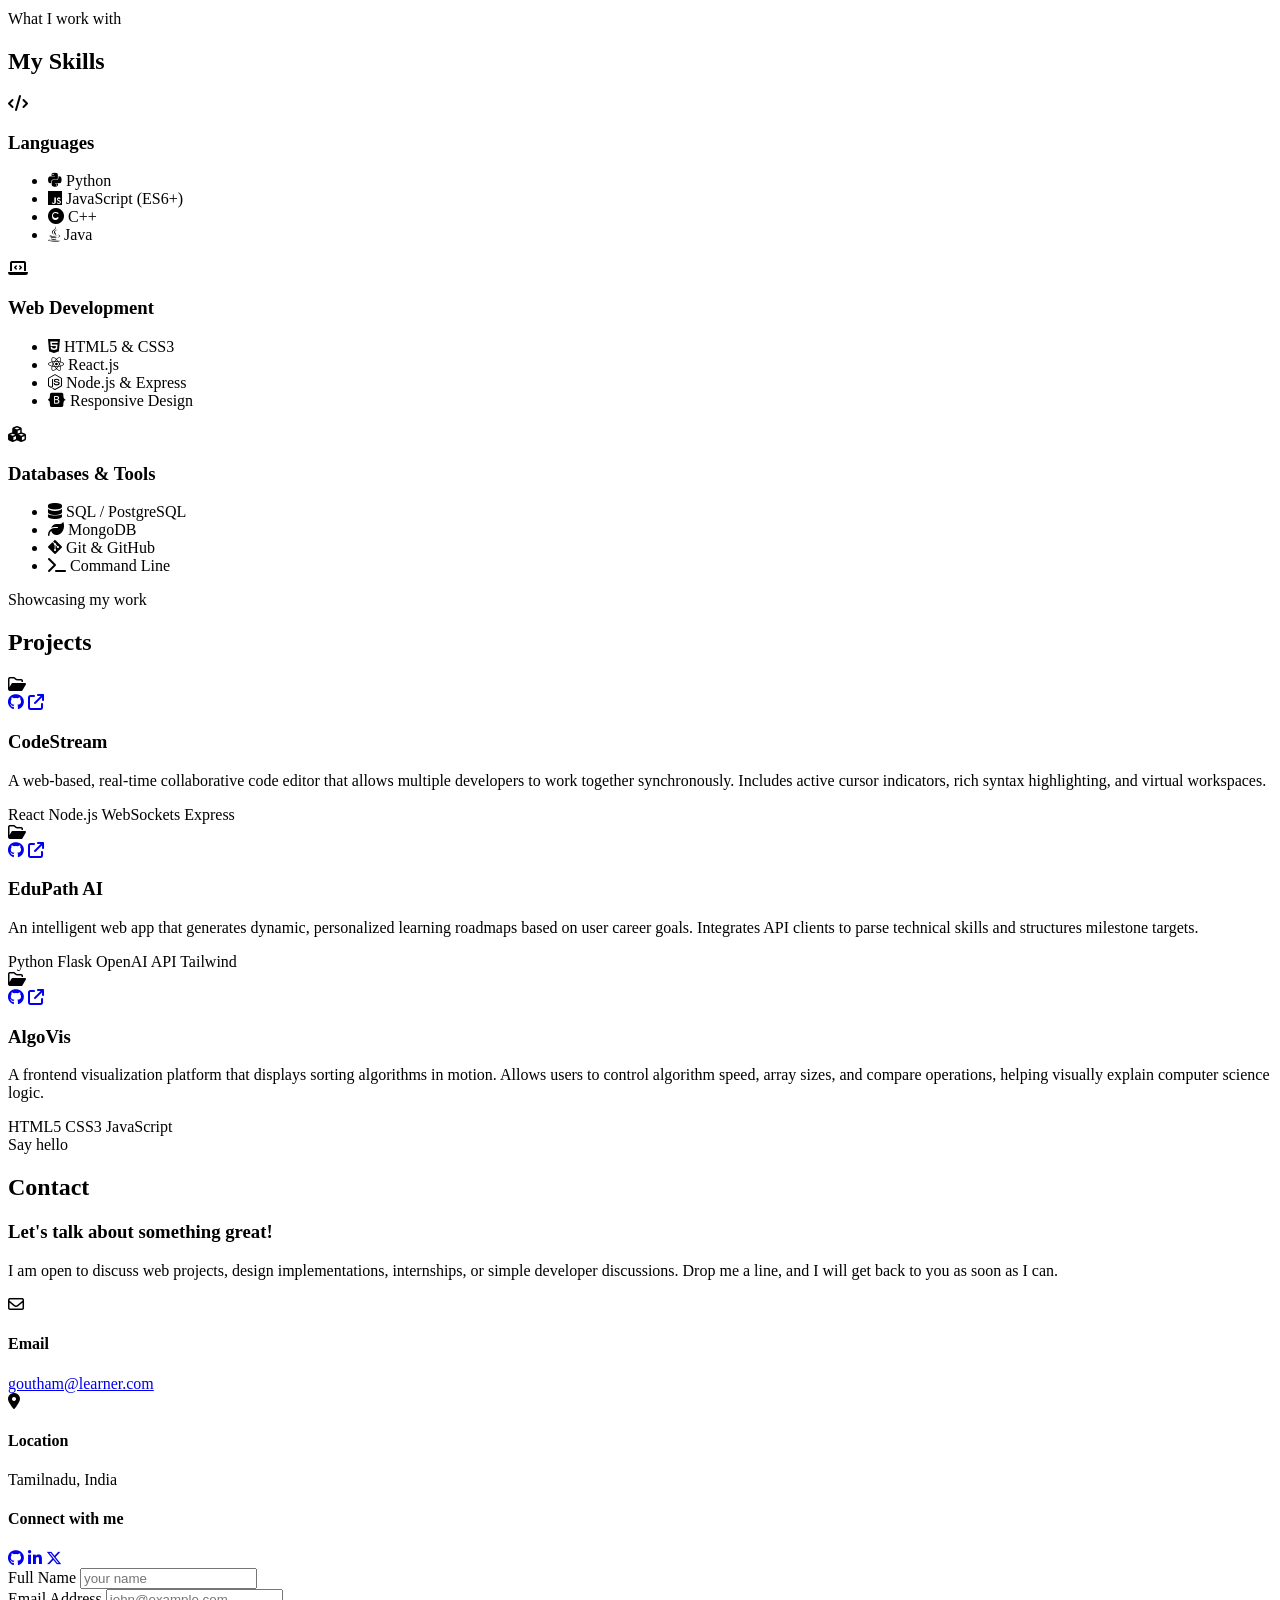
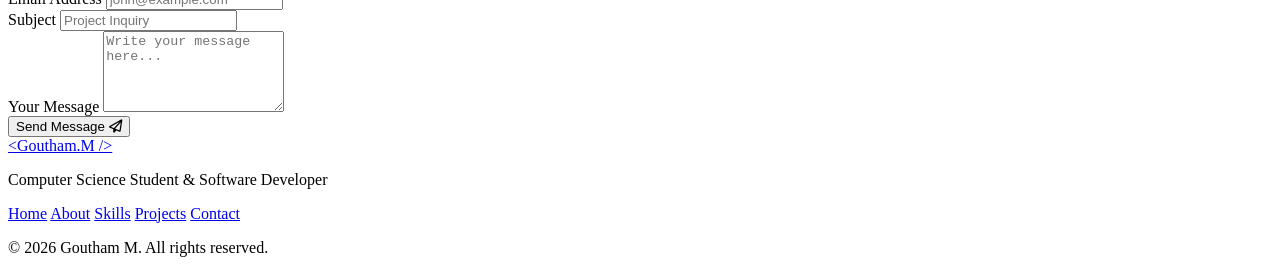
==== commit 794b1a4d: "Update !indec.html" ====
--- a/!indec.html
+++ b/!indec.html
@@ -396,7 +396,7 @@
                                 <div class="contact-detail-icon"><i class="fa-regular fa-envelope"></i></div>
                                 <div class="contact-detail-content">
                                     <h4>Email</h4>
-                                    <a href="mailto:gouthamm@example.com">gouthammuthu2007@gmail.com</a>
+                                    <a href="mailto:gouthammuthu2007@gmail.com">goutham@learner.com</a>
                                 </div>
                             </div>
                             <div class="contact-detail-item">
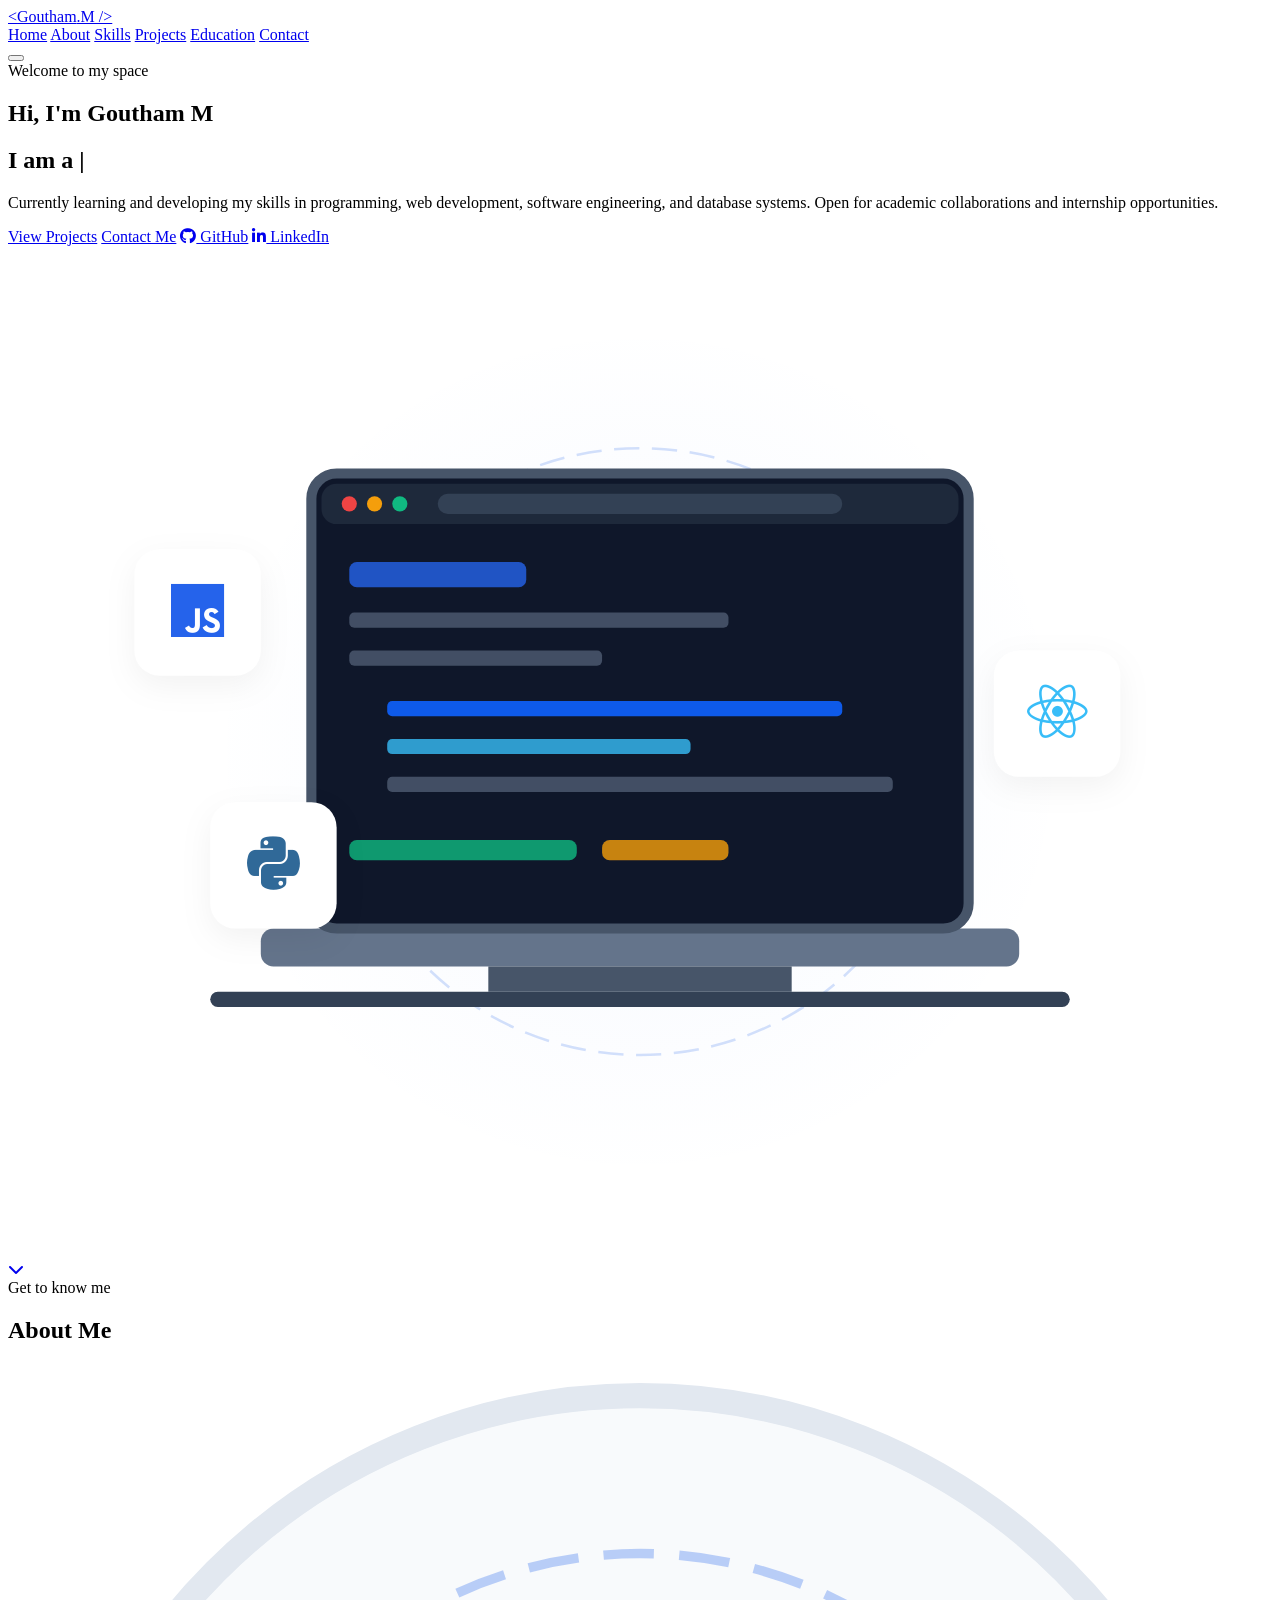
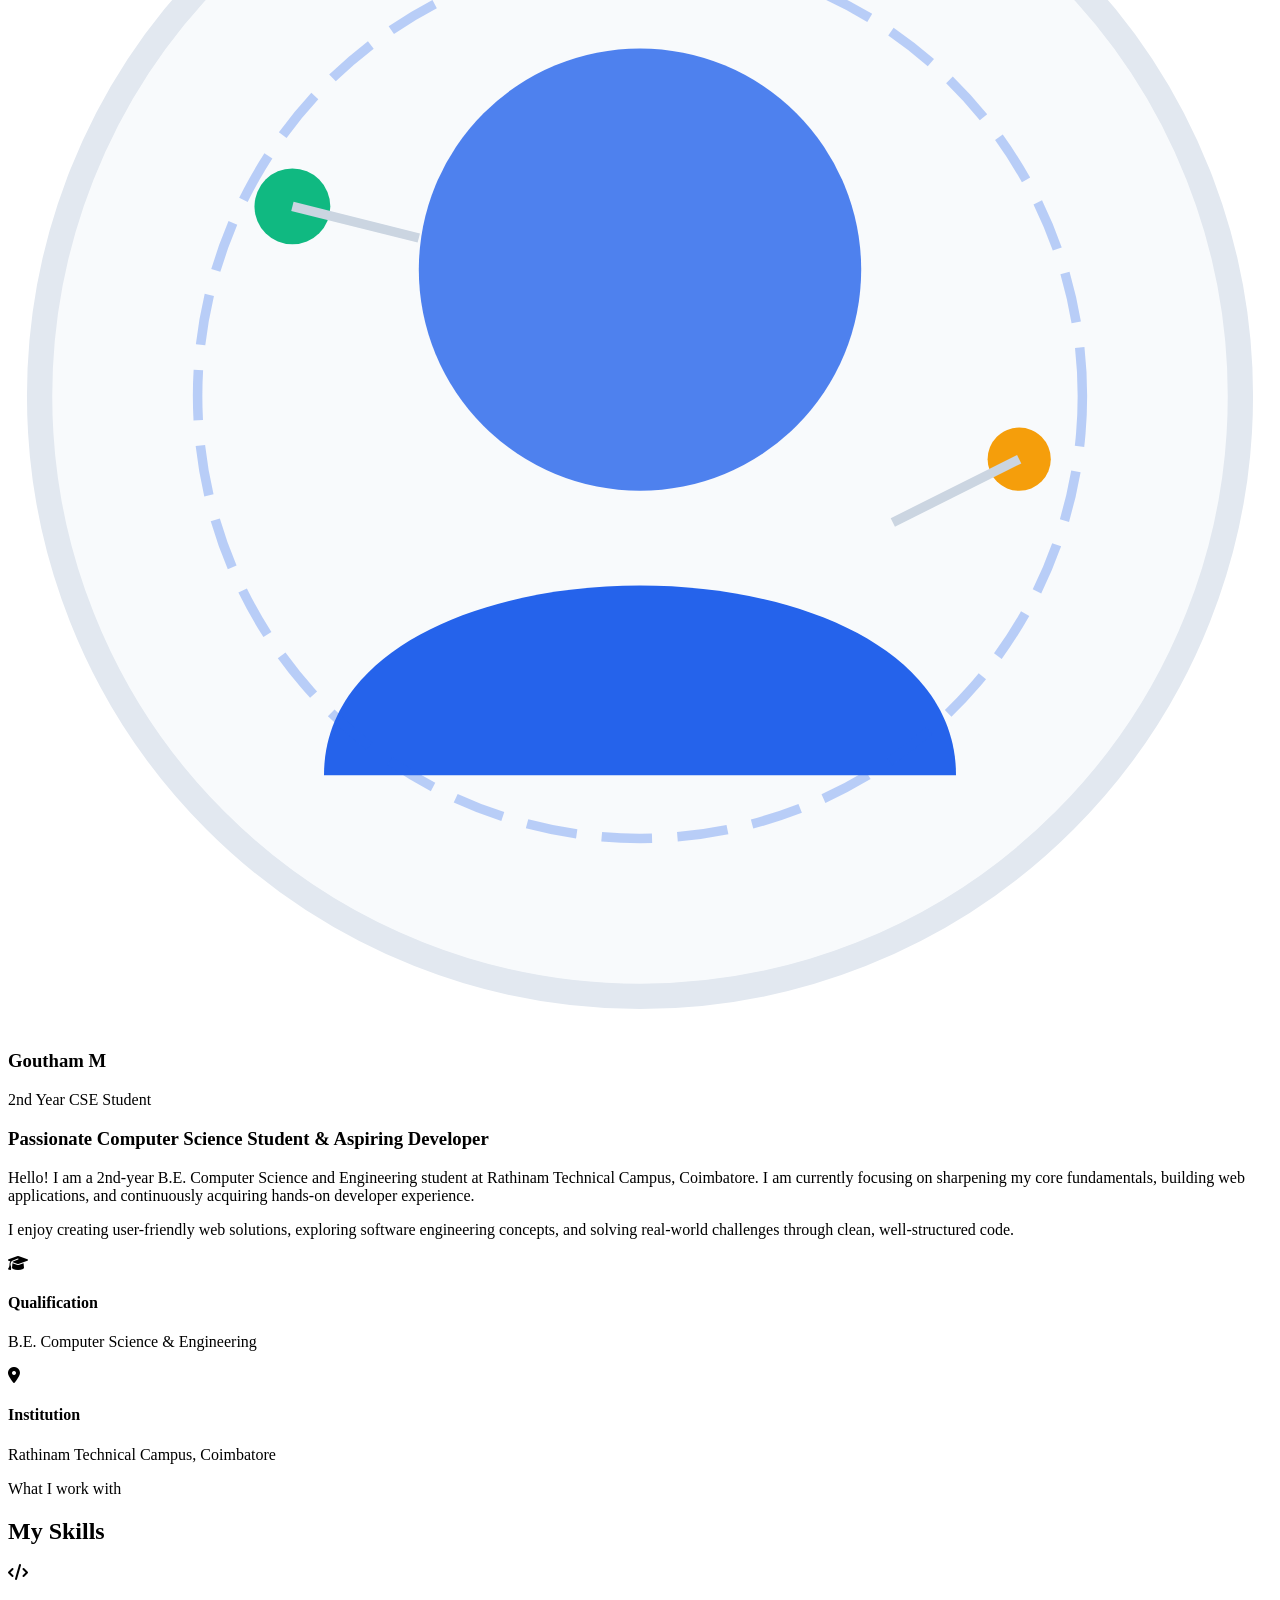
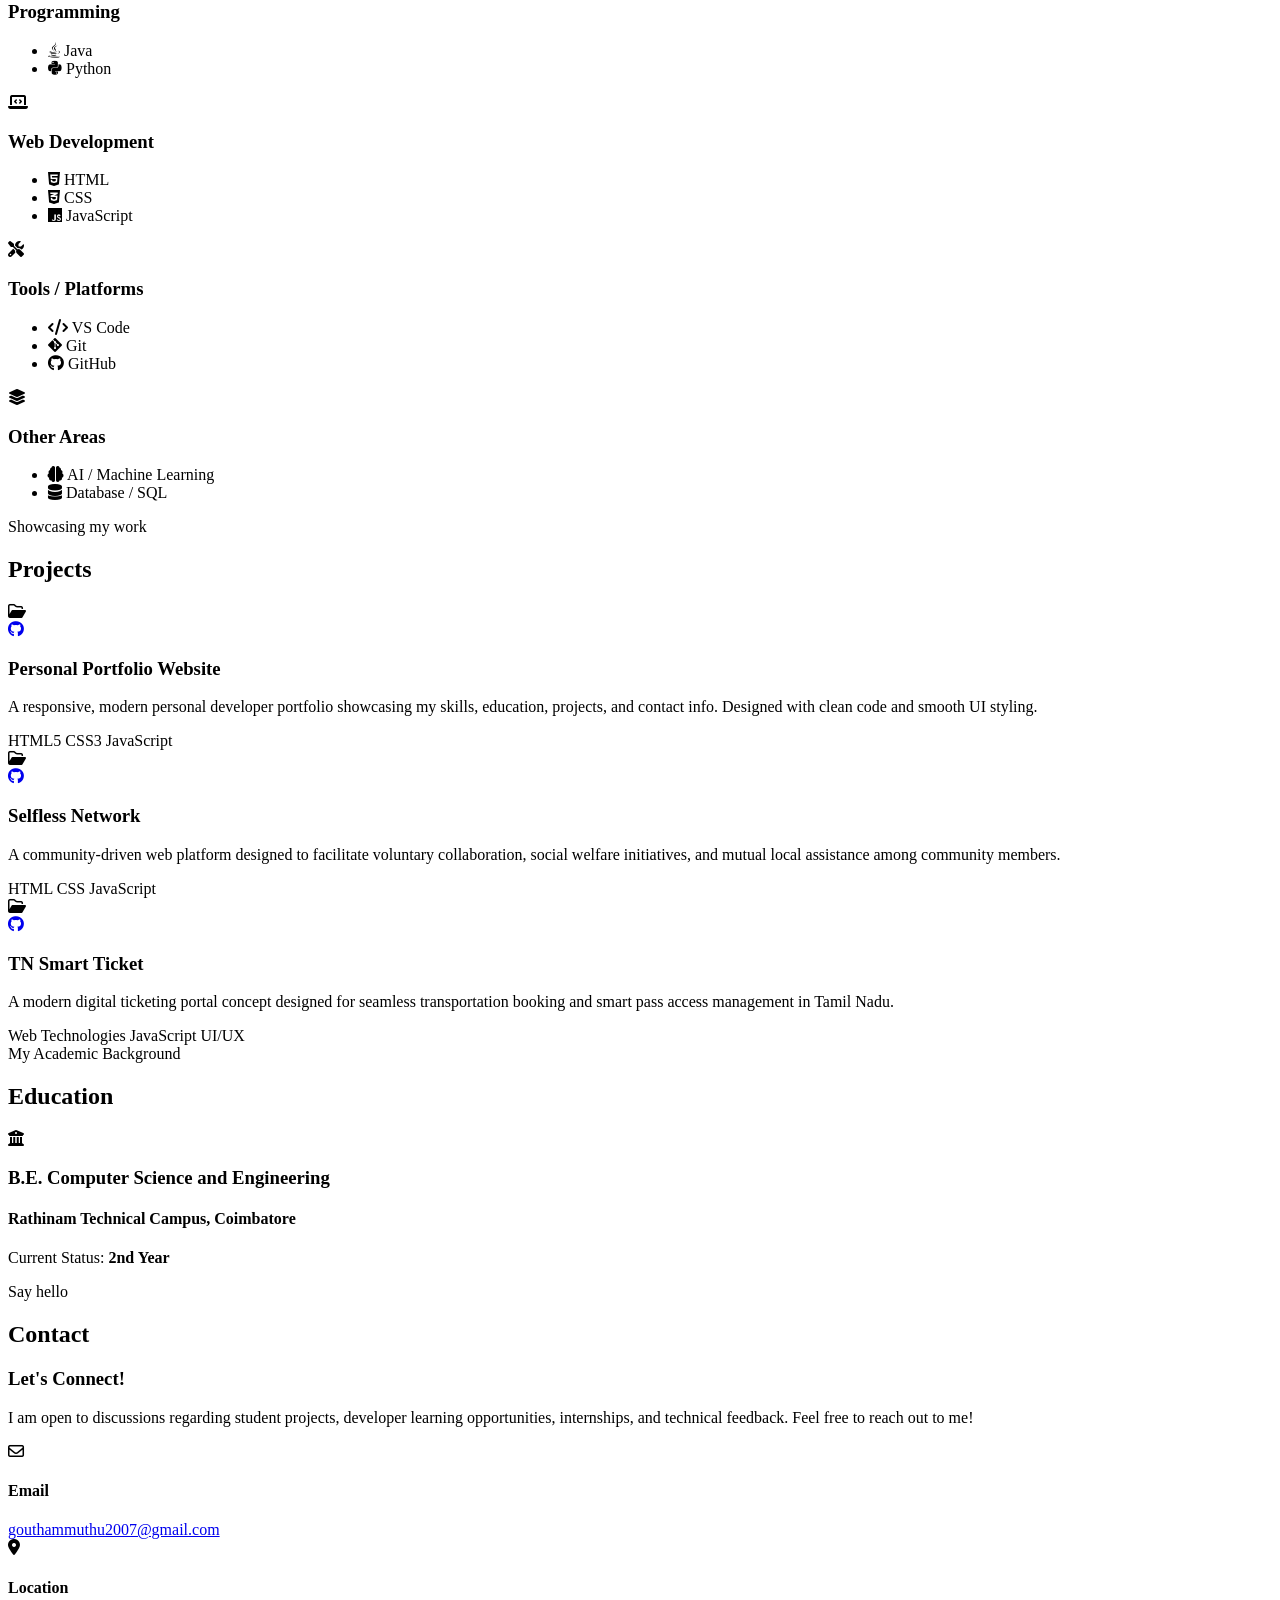
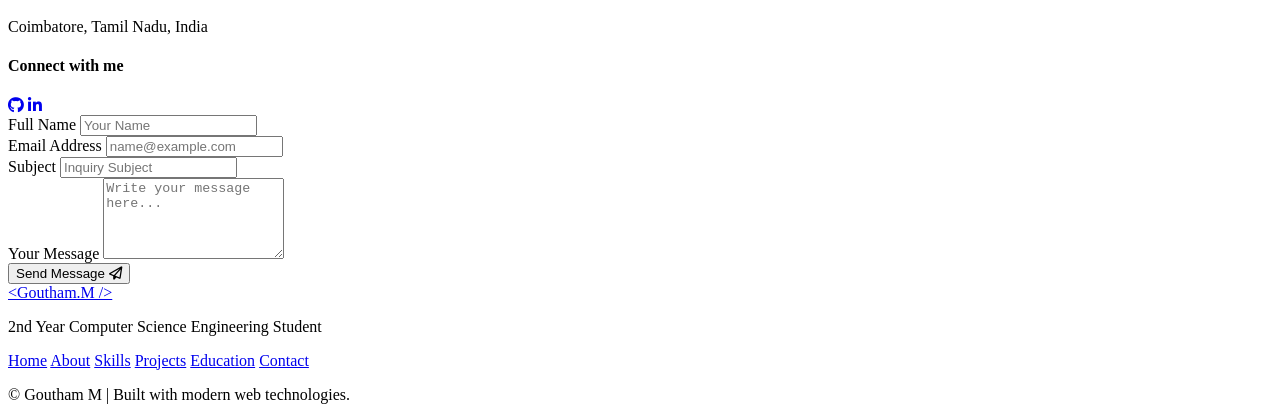
==== commit 7227a540: "Update print statement from 'Hello' to 'Goodbye'" ====
--- a/!indec.html
+++ b/!indec.html
@@ -3,8 +3,8 @@
 <head>
     <meta charset="UTF-8">
     <meta name="viewport" content="width=device-width, initial-scale=1.0">
-    <meta name="description" content="Portfolio of Goutham M, a passionate Computer Science student and Software Developer. Presenting projects, skills, education, and contact information.">
-    <title>Goutham M | Computer Science Student & Developer Portfolio</title>
+    <meta name="description" content="Portfolio of Goutham M, a 2nd Year Computer Science Engineering student at Rathinam Technical Campus.">
+    <title>Goutham M | 2nd Year CSE Student & Aspiring Developer</title>
     <!-- Google Fonts -->
     <link rel="preconnect" href="https://fonts.googleapis.com">
     <link rel="preconnect" href="https://fonts.gstatic.com" crossorigin>
@@ -27,6 +27,7 @@
                 <a href="#about" class="nav-link">About</a>
                 <a href="#skills" class="nav-link">Skills</a>
                 <a href="#projects" class="nav-link">Projects</a>
+                <a href="#education" class="nav-link">Education</a>
                 <a href="#contact" class="nav-link">Contact</a>
             </nav>
             <button class="nav-toggle" id="nav-toggle" aria-label="Toggle menu">
@@ -36,6 +37,7 @@
             </button>
         </div>
     </header>
+
     <!-- Main Content -->
     <main>
         <!-- Hero Section -->
@@ -45,19 +47,21 @@
                     <span class="hero-subtitle">Welcome to my space</span>
                     <h1 class="hero-title">Hi, I'm <span class="text-gradient">Goutham M</span></h1>
                     <h2 class="hero-tagline">
-                        I am a <span class="typewriter" id="typewriter" data-words='["Computer Science Student", "Software Developer", "Problem Solver", "Tech Enthusiast"]'></span><span class="cursor">|</span>
+                        I am a <span class="typewriter" id="typewriter" data-words='["Computer Science Engineering Student", "2nd Year CSE Student", "Aspiring Developer", "Tech Enthusiast"]'></span><span class="cursor">|</span>
                     </h2>
                     <p class="hero-description">
-                        Passionate about crafting clean code, building responsive web applications, and exploring cutting-edge technology. Currently looking for internship and junior developer opportunities.
+                        Currently learning and developing my skills in programming, web development, software engineering, and database systems. Open for academic collaborations and internship opportunities.
                     </p>
                     <div class="hero-cta">
                         <a href="#projects" class="btn btn-primary">View Projects</a>
-                        <a href="#contact" class="btn btn-secondary">Get in Touch</a>
+                        <a href="#contact" class="btn btn-secondary">Contact Me</a>
+                        <a href="https://github.com" target="_blank" rel="noopener noreferrer" class="btn btn-secondary" aria-label="GitHub Profile"><i class="fa-brands fa-github"></i> GitHub</a>
+                        <a href="https://linkedin.com" target="_blank" rel="noopener noreferrer" class="btn btn-secondary" aria-label="LinkedIn Profile"><i class="fa-brands fa-linkedin-in"></i> LinkedIn</a>
                     </div>
                 </div>
                 <div class="hero-graphic">
                     <div class="graphic-wrapper">
-                        <!-- Modern Professional Web Dev SVG graphic -->
+                        <!-- Professional Web Dev SVG graphic -->
                         <svg viewBox="0 0 500 400" class="hero-svg">
                             <!-- Background Circles -->
                             <circle cx="250" cy="200" r="170" fill="url(#blue-grad)" opacity="0.05" />
@@ -95,17 +99,17 @@
                             <!-- Tech floating badges -->
                             <g class="float-animation-1">
                                 <rect x="50" y="120" width="50" height="50" rx="10" fill="#ffffff" filter="drop-shadow(0 4px 6px rgba(0,0,0,0.05))" />
-                                <text x="75" y="150" font-family="'Font Awesome 5 Brands'" font-size="24" fill="#2563eb" text-anchor="middle">&#xf3b8;</text> <!-- JS -->
+                                <text x="75" y="153" font-family="'Font Awesome 5 Brands'" font-size="24" fill="#2563eb" text-anchor="middle">&#xf3b8;</text>
                             </g>
                             
                             <g class="float-animation-2">
                                 <rect x="390" y="160" width="50" height="50" rx="10" fill="#ffffff" filter="drop-shadow(0 4px 6px rgba(0,0,0,0.05))" />
-                                <text x="415" y="190" font-family="'Font Awesome 5 Brands'" font-size="24" fill="#14b8a6" text-anchor="middle">&#xf41b;</text> <!-- React -->
+                                <text x="415" y="193" font-family="'Font Awesome 5 Brands'" font-size="24" fill="#38bdf8" text-anchor="middle">&#xf41b;</text>
                             </g>
                             
                             <g class="float-animation-3">
                                 <rect x="80" y="220" width="50" height="50" rx="10" fill="#ffffff" filter="drop-shadow(0 4px 6px rgba(0,0,0,0.05))" />
-                                <text x="105" y="250" font-family="'Font Awesome 5 Brands'" font-size="24" fill="#306998" text-anchor="middle">&#xf3e2;</text> <!-- Python -->
+                                <text x="105" y="253" font-family="'Font Awesome 5 Brands'" font-size="24" fill="#306998" text-anchor="middle">&#xf3e2;</text>
                             </g>
                             
                             <!-- Gradients -->
@@ -126,6 +130,7 @@
                 </a>
             </div>
         </section>
+
         <!-- About Me Section -->
         <section id="about" class="about-section section-padding">
             <div class="container">
@@ -141,11 +146,9 @@
                         <div class="about-card">
                             <svg viewBox="0 0 200 200" class="about-avatar-svg">
                                 <circle cx="100" cy="100" r="95" fill="#f8fafc" stroke="#e2e8f0" stroke-width="4" />
-                                <!-- Avatar Graphic -->
                                 <circle cx="100" cy="80" r="35" fill="#2563eb" opacity="0.8" />
                                 <path d="M50 160 C 50 120, 150 120, 150 160" fill="#2563eb" />
                                 <circle cx="100" cy="100" r="70" fill="none" stroke="#2563eb" stroke-dasharray="8 4" stroke-width="1.5" opacity="0.3" class="spin-slow" />
-                                <!-- Decorative nodes -->
                                 <circle cx="45" cy="70" r="6" fill="#10b981" />
                                 <circle cx="160" cy="110" r="5" fill="#f59e0b" />
                                 <line x1="45" y1="70" x2="65" y2="75" stroke="#cbd5e1" stroke-width="1.5" />
@@ -153,18 +156,18 @@
                             </svg>
                             <div class="about-card-info">
                                 <h3>Goutham M</h3>
-                                <p>CS Student & Developer</p>
+                                <p>2nd Year CSE Student</p>
                             </div>
                         </div>
                     </div>
                     
                     <div class="about-details">
-                        <h3 class="about-heading">I am a passionate explorer of technology.</h3>
+                        <h3 class="about-heading">Passionate Computer Science Student & Aspiring Developer</h3>
                         <p class="about-text">
-                            Hello! I am a Computer Science student currently focusing on software development and Web technologies. I enjoy bridging the gap between design and development—taking ideas and bringing them to life through clean, efficient code.
+                            Hello! I am a 2nd-year B.E. Computer Science and Engineering student at Rathinam Technical Campus, Coimbatore. I am currently focusing on sharpening my core fundamentals, building web applications, and continuously acquiring hands-on developer experience.
                         </p>
                         <p class="about-text">
-                            My academic journey has equipped me with a strong foundation in core computer science principles such as algorithms, data structures, and object-oriented programming. I enjoy applying this knowledge to solve practical challenges and construct meaningful apps.
+                            I enjoy creating user-friendly web solutions, exploring software engineering concepts, and solving real-world challenges through clean, well-structured code.
                         </p>
                         
                         <div class="info-badges-grid">
@@ -172,28 +175,22 @@
                                 <div class="badge-icon"><i class="fa-solid fa-graduation-cap"></i></div>
                                 <div class="badge-text">
                                     <h4>Qualification</h4>
-                                    <p>B.E. Computer Science and Engineering</p>
+                                    <p>B.E. Computer Science & Engineering</p>
                                 </div>
                             </div>
                             <div class="info-badge">
                                 <div class="badge-icon"><i class="fa-solid fa-location-dot"></i></div>
                                 <div class="badge-text">
-                                    <h4>Location</h4>
-                                    <p>Tamilnadu, India</p>
-                                </div>
-                            </div>
-                            <div class="info-badge">
-                                <div class="badge-icon"><i class="fa-solid fa-envelope"></i></div>
-                                <div class="badge-text">
-                                    <h4>Interest</h4>
-                                    <p>Software engineer & Full-Stack Web Devloper</p>
-                                </div>
-                            </div>
-                        </div>
-                    </div>
-                </div>
-            </div>
-        </section>
+                                    <h4>Institution</h4>
+                                    <p>Rathinam Technical Campus, Coimbatore</p>
+                                </div>
+                            </div>
+                        </div>
+                    </div>
+                </div>
+            </div>
+        </section>
+
         <!-- Skills Section -->
         <section id="skills" class="skills-section section-padding bg-light">
             <div class="container">
@@ -203,35 +200,26 @@
                     <div class="title-underline"></div>
                 </div>
                 <div class="skills-grid">
-                    <!-- Languages -->
+                    <!-- Programming -->
                     <div class="skill-category-card">
                         <div class="category-header">
                             <i class="fa-solid fa-code category-icon"></i>
-                            <h3>Languages</h3>
+                            <h3>Programming</h3>
                         </div>
                         <ul class="skills-list">
                             <li class="skill-item">
                                 <div class="skill-info">
+                                    <span class="skill-name"><i class="fa-brands fa-java skill-logo java-color"></i> Java</span>
+                                </div>
+                            </li>
+                            <li class="skill-item">
+                                <div class="skill-info">
                                     <span class="skill-name"><i class="fa-brands fa-python skill-logo python-color"></i> Python</span>
                                 </div>
                             </li>
-                            <li class="skill-item">
-                                <div class="skill-info">
-                                    <span class="skill-name"><i class="fa-brands fa-js skill-logo js-color"></i> JavaScript (ES6+)</span>
-                                </div>
-                            </li>
-                            <li class="skill-item">
-                                <div class="skill-info">
-                                    <span class="skill-name"><i class="fa-solid fa-copyright skill-logo cpp-color"></i> C++</span>
-                                </div>
-                            </li>
-                            <li class="skill-item">
-                                <div class="skill-info">
-                                    <span class="skill-name"><i class="fa-brands fa-java skill-logo java-color"></i> Java</span>
-                                </div>
-                            </li>
                         </ul>
                     </div>
+
                     <!-- Web Development -->
                     <div class="skill-category-card">
                         <div class="category-header">
@@ -241,58 +229,70 @@
                         <ul class="skills-list">
                             <li class="skill-item">
                                 <div class="skill-info">
-                                    <span class="skill-name"><i class="fa-brands fa-html5 skill-logo html-color"></i> HTML5 & CSS3</span>
-                                </div>
-                            </li>
-                            <li class="skill-item">
-                                <div class="skill-info">
-                                    <span class="skill-name"><i class="fa-brands fa-react skill-logo react-color"></i> React.js</span>
-                                </div>
-                            </li>
-                            <li class="skill-item">
-                                <div class="skill-info">
-                                    <span class="skill-name"><i class="fa-brands fa-node-js skill-logo node-color"></i> Node.js & Express</span>
-                                </div>
-                            </li>
-                            <li class="skill-item">
-                                <div class="skill-info">
-                                    <span class="skill-name"><i class="fa-brands fa-bootstrap skill-logo bootstrap-color"></i> Responsive Design</span>
+                                    <span class="skill-name"><i class="fa-brands fa-html5 skill-logo html-color"></i> HTML</span>
+                                </div>
+                            </li>
+                            <li class="skill-item">
+                                <div class="skill-info">
+                                    <span class="skill-name"><i class="fa-brands fa-css3-alt skill-logo css-color"></i> CSS</span>
+                                </div>
+                            </li>
+                            <li class="skill-item">
+                                <div class="skill-info">
+                                    <span class="skill-name"><i class="fa-brands fa-js skill-logo js-color"></i> JavaScript</span>
                                 </div>
                             </li>
                         </ul>
                     </div>
-                    <!-- Databases & Tools -->
+
+                    <!-- Tools / Platforms -->
                     <div class="skill-category-card">
                         <div class="category-header">
-                            <i class="fa-solid fa-cubes category-icon"></i>
-                            <h3>Databases & Tools</h3>
+                            <i class="fa-solid fa-screwdriver-wrench category-icon"></i>
+                            <h3>Tools / Platforms</h3>
                         </div>
                         <ul class="skills-list">
                             <li class="skill-item">
                                 <div class="skill-info">
-                                    <span class="skill-name"><i class="fa-solid fa-database skill-logo sql-color"></i> SQL / PostgreSQL</span>
-                                </div>
-                            </li>
-                            <li class="skill-item">
-                                <div class="skill-info">
-                                    <span class="skill-name"><i class="fa-solid fa-leaf skill-logo mongo-color"></i> MongoDB</span>
-                                </div>
-                            </li>
-                            <li class="skill-item">
-                                <div class="skill-info">
-                                    <span class="skill-name"><i class="fa-brands fa-git-alt skill-logo git-color"></i> Git & GitHub</span>
-                                </div>
-                            </li>
-                            <li class="skill-item">
-                                <div class="skill-info">
-                                    <span class="skill-name"><i class="fa-solid fa-terminal skill-logo linux-color"></i> Command Line</span>
+                                    <span class="skill-name"><i class="fa-solid fa-code skill-logo vscode-color"></i> VS Code</span>
+                                </div>
+                            </li>
+                            <li class="skill-item">
+                                <div class="skill-info">
+                                    <span class="skill-name"><i class="fa-brands fa-git-alt skill-logo git-color"></i> Git</span>
+                                </div>
+                            </li>
+                            <li class="skill-item">
+                                <div class="skill-info">
+                                    <span class="skill-name"><i class="fa-brands fa-github skill-logo github-color"></i> GitHub</span>
                                 </div>
                             </li>
                         </ul>
                     </div>
-                </div>
-            </div>
-        </section>
+
+                    <!-- Other Areas -->
+                    <div class="skill-category-card">
+                        <div class="category-header">
+                            <i class="fa-solid fa-layer-group category-icon"></i>
+                            <h3>Other Areas</h3>
+                        </div>
+                        <ul class="skills-list">
+                            <li class="skill-item">
+                                <div class="skill-info">
+                                    <span class="skill-name"><i class="fa-solid fa-brain skill-logo aiml-color"></i> AI / Machine Learning</span>
+                                </div>
+                            </li>
+                            <li class="skill-item">
+                                <div class="skill-info">
+                                    <span class="skill-name"><i class="fa-solid fa-database skill-logo sql-color"></i> Database / SQL</span>
+                                </div>
+                            </li>
+                        </ul>
+                    </div>
+                </div>
+            </div>
+        </section>
+
         <!-- Projects Section -->
         <section id="projects" class="projects-section section-padding">
             <div class="container">
@@ -310,22 +310,21 @@
                             </div>
                             <div class="project-links">
                                 <a href="https://github.com" target="_blank" rel="noopener noreferrer" aria-label="GitHub Repository"><i class="fa-brands fa-github"></i></a>
-                                <a href="#" target="_blank" rel="noopener noreferrer" aria-label="Live Demo Link"><i class="fa-solid fa-arrow-up-right-from-square"></i></a>
                             </div>
                         </div>
                         <div class="project-body">
-                            <h3 class="project-title">CodeStream</h3>
+                            <h3 class="project-title">Personal Portfolio Website</h3>
                             <p class="project-description">
-                                A web-based, real-time collaborative code editor that allows multiple developers to work together synchronously. Includes active cursor indicators, rich syntax highlighting, and virtual workspaces.
+                                A responsive, modern personal developer portfolio showcasing my skills, education, projects, and contact info. Designed with clean code and smooth UI styling.
                             </p>
                         </div>
                         <div class="project-footer">
-                            <span class="tech-tag">React</span>
-                            <span class="tech-tag">Node.js</span>
-                            <span class="tech-tag">WebSockets</span>
-                            <span class="tech-tag">Express</span>
-                        </div>
-                    </div>
+                            <span class="tech-tag">HTML5</span>
+                            <span class="tech-tag">CSS3</span>
+                            <span class="tech-tag">JavaScript</span>
+                        </div>
+                    </div>
+
                     <!-- Project 2 -->
                     <div class="project-card">
                         <div class="project-header">
@@ -334,22 +333,21 @@
                             </div>
                             <div class="project-links">
                                 <a href="https://github.com" target="_blank" rel="noopener noreferrer" aria-label="GitHub Repository"><i class="fa-brands fa-github"></i></a>
-                                <a href="#" target="_blank" rel="noopener noreferrer" aria-label="Live Demo Link"><i class="fa-solid fa-arrow-up-right-from-square"></i></a>
                             </div>
                         </div>
                         <div class="project-body">
-                            <h3 class="project-title">EduPath AI</h3>
+                            <h3 class="project-title">Selfless Network</h3>
                             <p class="project-description">
-                                An intelligent web app that generates dynamic, personalized learning roadmaps based on user career goals. Integrates API clients to parse technical skills and structures milestone targets.
+                                A community-driven web platform designed to facilitate voluntary collaboration, social welfare initiatives, and mutual local assistance among community members.
                             </p>
                         </div>
                         <div class="project-footer">
-                            <span class="tech-tag">Python</span>
-                            <span class="tech-tag">Flask</span>
-                            <span class="tech-tag">OpenAI API</span>
-                            <span class="tech-tag">Tailwind</span>
-                        </div>
-                    </div>
+                            <span class="tech-tag">HTML</span>
+                            <span class="tech-tag">CSS</span>
+                            <span class="tech-tag">JavaScript</span>
+                        </div>
+                    </div>
+
                     <!-- Project 3 -->
                     <div class="project-card">
                         <div class="project-header">
@@ -358,26 +356,47 @@
                             </div>
                             <div class="project-links">
                                 <a href="https://github.com" target="_blank" rel="noopener noreferrer" aria-label="GitHub Repository"><i class="fa-brands fa-github"></i></a>
-                                <a href="#" target="_blank" rel="noopener noreferrer" aria-label="Live Demo Link"><i class="fa-solid fa-arrow-up-right-from-square"></i></a>
                             </div>
                         </div>
                         <div class="project-body">
-                            <h3 class="project-title">AlgoVis</h3>
+                            <h3 class="project-title">TN Smart Ticket</h3>
                             <p class="project-description">
-                                A frontend visualization platform that displays sorting algorithms in motion. Allows users to control algorithm speed, array sizes, and compare operations, helping visually explain computer science logic.
+                                A modern digital ticketing portal concept designed for seamless transportation booking and smart pass access management in Tamil Nadu.
                             </p>
                         </div>
                         <div class="project-footer">
-                            <span class="tech-tag">HTML5</span>
-                            <span class="tech-tag">CSS3</span>
+                            <span class="tech-tag">Web Technologies</span>
                             <span class="tech-tag">JavaScript</span>
-                        </div>
-                    </div>
-                </div>
-            </div>
-        </section>
+                            <span class="tech-tag">UI/UX</span>
+                        </div>
+                    </div>
+                </div>
+            </div>
+        </section>
+
+        <!-- Education Section -->
+        <section id="education" class="education-section section-padding bg-light">
+            <div class="container">
+                <div class="section-header">
+                    <span class="section-subtitle">My Academic Background</span>
+                    <h2 class="section-title">Education</h2>
+                    <div class="title-underline"></div>
+                </div>
+                <div class="education-card">
+                    <div class="education-icon">
+                        <i class="fa-solid fa-university"></i>
+                    </div>
+                    <div class="education-content">
+                        <h3>B.E. Computer Science and Engineering</h3>
+                        <h4>Rathinam Technical Campus, Coimbatore</h4>
+                        <p class="education-status">Current Status: <strong>2nd Year</strong></p>
+                    </div>
+                </div>
+            </div>
+        </section>
+
         <!-- Contact Section -->
-        <section id="contact" class="contact-section section-padding bg-light">
+        <section id="contact" class="contact-section section-padding">
             <div class="container">
                 <div class="section-header">
                     <span class="section-subtitle">Say hello</span>
@@ -386,9 +405,9 @@
                 </div>
                 <div class="contact-grid">
                     <div class="contact-info">
-                        <h3 class="contact-heading">Let's talk about something great!</h3>
+                        <h3 class="contact-heading">Let's Connect!</h3>
                         <p class="contact-text">
-                            I am open to discuss web projects, design implementations, internships, or simple developer discussions. Drop me a line, and I will get back to you as soon as I can.
+                            I am open to discussions regarding student projects, developer learning opportunities, internships, and technical feedback. Feel free to reach out to me!
                         </p>
                         
                         <div class="contact-details-list">
@@ -396,14 +415,14 @@
                                 <div class="contact-detail-icon"><i class="fa-regular fa-envelope"></i></div>
                                 <div class="contact-detail-content">
                                     <h4>Email</h4>
-                                    <a href="mailto:gouthammuthu2007@gmail.com">goutham@learner.com</a>
+                                    <a href="mailto:gouthammuthu2007@gmail.com">gouthammuthu2007@gmail.com</a>
                                 </div>
                             </div>
                             <div class="contact-detail-item">
                                 <div class="contact-detail-icon"><i class="fa-solid fa-location-dot"></i></div>
                                 <div class="contact-detail-content">
                                     <h4>Location</h4>
-                                    <p>Tamilnadu, India</p>
+                                    <p>Coimbatore, Tamil Nadu, India</p>
                                 </div>
                             </div>
                         </div>
@@ -412,7 +431,6 @@
                             <div class="social-links">
                                 <a href="https://github.com" target="_blank" rel="noopener noreferrer" class="social-icon" aria-label="GitHub"><i class="fa-brands fa-github"></i></a>
                                 <a href="https://linkedin.com" target="_blank" rel="noopener noreferrer" class="social-icon" aria-label="LinkedIn"><i class="fa-brands fa-linkedin-in"></i></a>
-                                <a href="https://twitter.com" target="_blank" rel="noopener noreferrer" class="social-icon" aria-label="Twitter"><i class="fa-brands fa-x-twitter"></i></a>
                             </div>
                         </div>
                     </div>
@@ -420,15 +438,15 @@
                         <form id="contact-form" class="contact-form">
                             <div class="form-group">
                                 <label for="name" class="form-label">Full Name</label>
-                                <input type="text" id="name" name="name" class="form-control" placeholder="your name" required>
+                                <input type="text" id="name" name="name" class="form-control" placeholder="Your Name" required>
                             </div>
                             <div class="form-group">
                                 <label for="email" class="form-label">Email Address</label>
-                                <input type="email" id="email" name="email" class="form-control" placeholder="john@example.com" required>
+                                <input type="email" id="email" name="email" class="form-control" placeholder="name@example.com" required>
                             </div>
                             <div class="form-group">
                                 <label for="subject" class="form-label">Subject</label>
-                                <input type="text" id="subject" name="subject" class="form-control" placeholder="Project Inquiry" required>
+                                <input type="text" id="subject" name="subject" class="form-control" placeholder="Inquiry Subject" required>
                             </div>
                             <div class="form-group">
                                 <label for="message" class="form-label">Your Message</label>
@@ -444,27 +462,29 @@
             </div>
         </section>
     </main>
+
     <!-- Footer -->
     <footer class="footer">
         <div class="container footer-container">
             <div class="footer-brand">
                 <a href="#home" class="logo">&lt;Goutham.M /&gt;</a>
-                <p>Computer Science Student & Software Developer</p>
+                <p>2nd Year Computer Science Engineering Student</p>
             </div>
             <div class="footer-links">
                 <a href="#home">Home</a>
                 <a href="#about">About</a>
                 <a href="#skills">Skills</a>
                 <a href="#projects">Projects</a>
+                <a href="#education">Education</a>
                 <a href="#contact">Contact</a>
             </div>
             <div class="footer-bottom">
-                <p>&copy; 2026 Goutham M. All rights reserved.</p>
+                <p>&copy; Goutham M | Built with modern web technologies.</p>
             </div>
         </div>
     </footer>
+
     <!-- Custom JavaScript -->
     <script src="script.js"></script>
 </body>
 </html>
-
